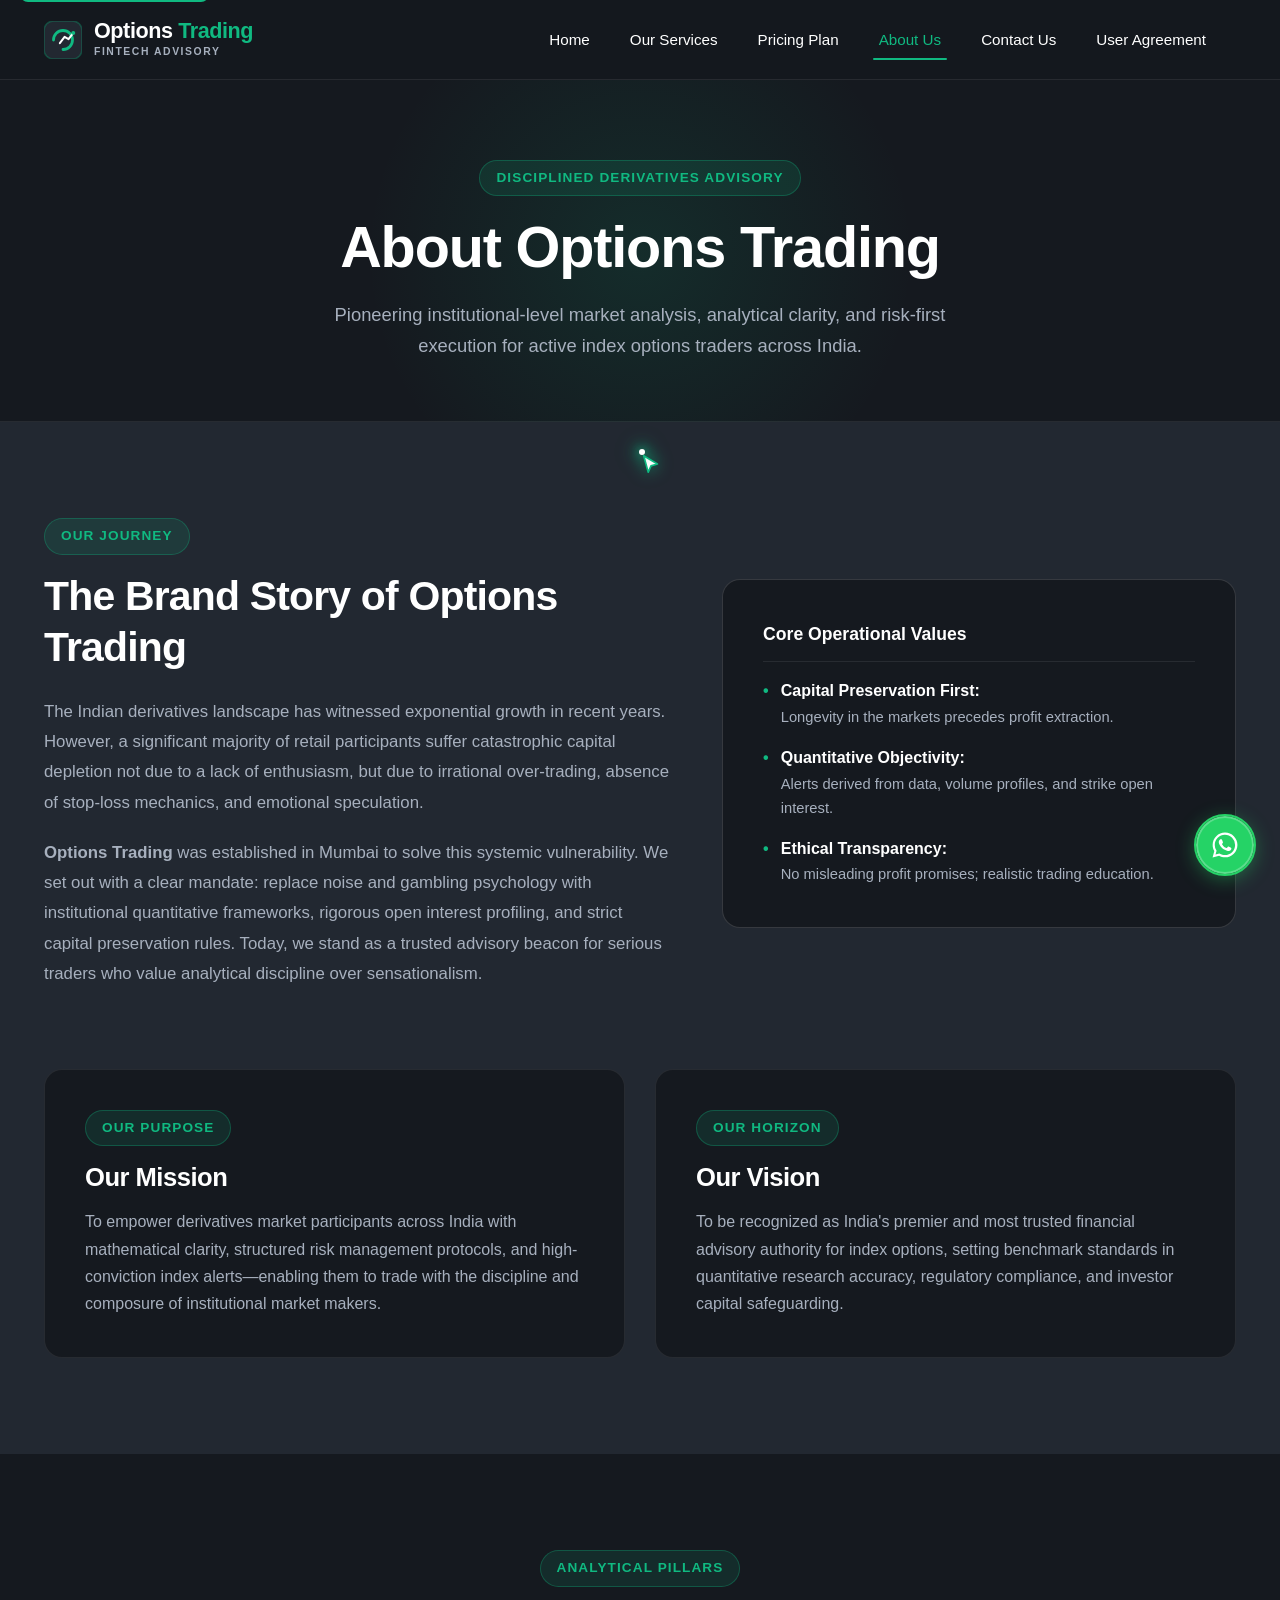
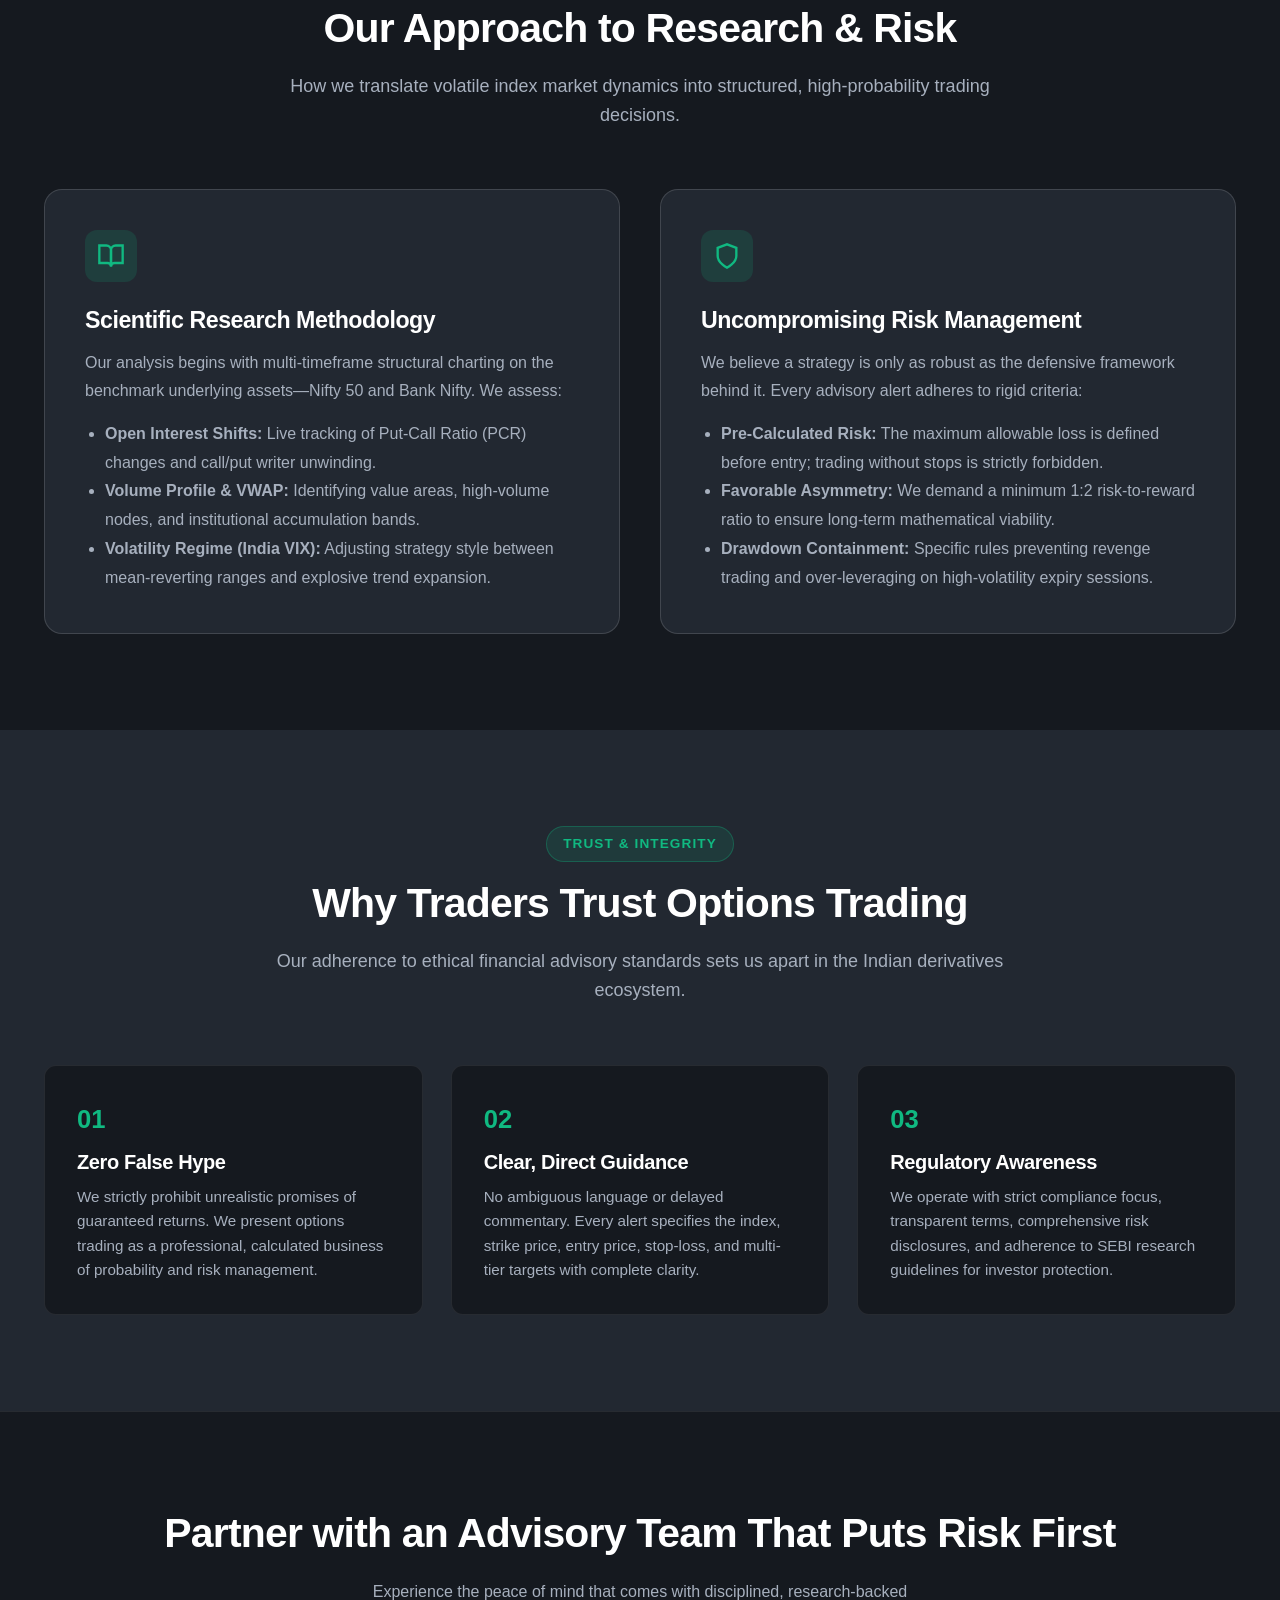
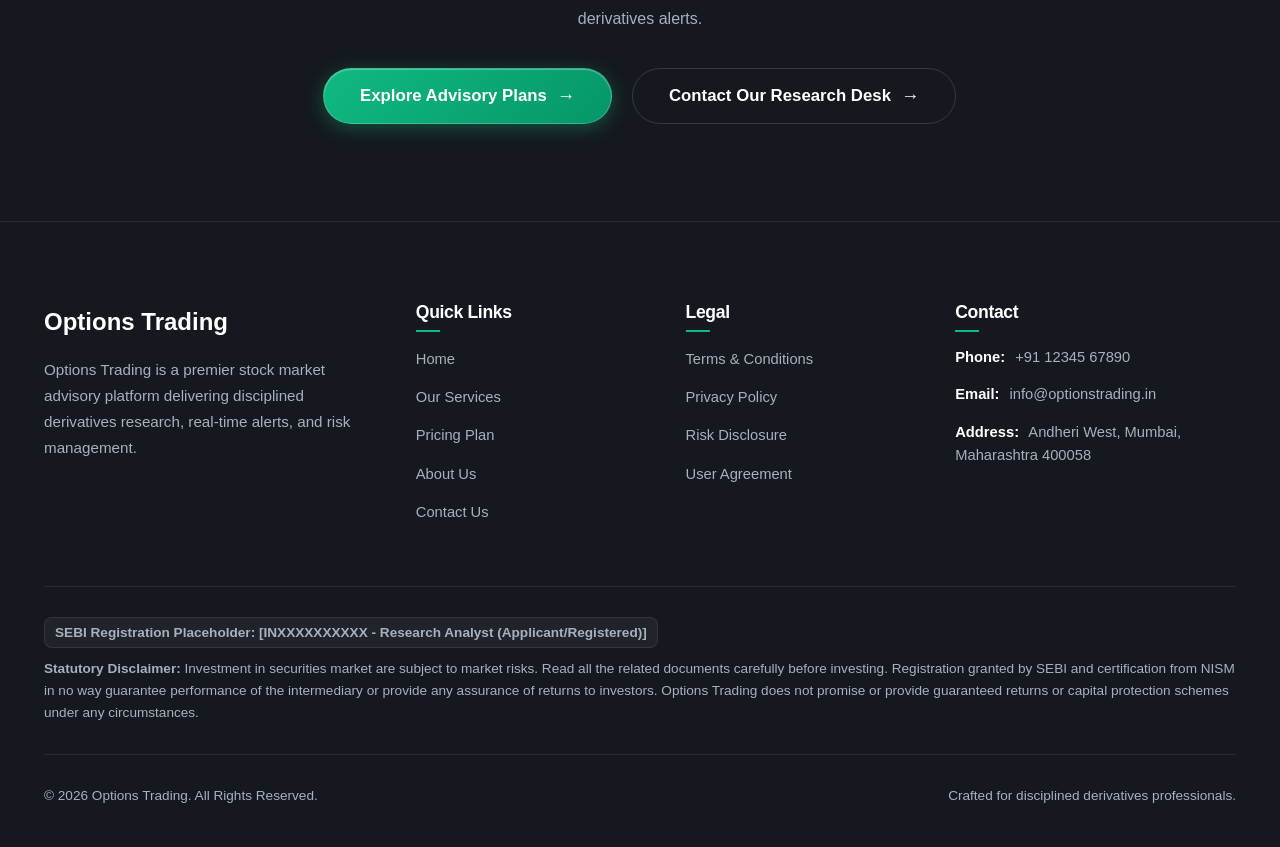
==== about.html @ 3e62b573 "Initial upload of Options Trading website" ====
<!DOCTYPE html>
<html lang="en">
<head>
  <meta charset="UTF-8">
  <meta name="viewport" content="width=device-width, initial-scale=1.0">
  <title>About Us | Options Trading - Derivatives Advisory & Research</title>
  <meta name="description" content="Discover the story, mission, vision, and disciplined research methodology behind Options Trading, India's premier stock market advisory platform.">
  <meta name="keywords" content="About Options Trading, derivatives advisory team, stock market research Mumbai, financial analysts, risk management philosophy">
  <link rel="canonical" href="https://optionstrading.in/about.html">

  <!-- Open Graph -->
  <meta property="og:type" content="website">
  <meta property="og:url" content="https://optionstrading.in/about.html">
  <meta property="og:title" content="About Us | Options Trading">
  <meta property="og:description" content="Our mission, research philosophy, and commitment to disciplined risk management in Indian derivatives.">
  <meta property="og:image" content="https://optionstrading.in/images/logo.svg">

  <!-- Twitter Card -->
  <meta name="twitter:card" content="summary_large_image">
  <meta name="twitter:url" content="https://optionstrading.in/about.html">
  <meta name="twitter:title" content="About Us | Options Trading">
  <meta name="twitter:description" content="Learn about our data-driven approach to Nifty and Bank Nifty options advisory.">
  <meta name="twitter:image" content="https://optionstrading.in/images/logo.svg">

  <!-- Favicon -->
  <link rel="icon" type="image/svg+xml" href="images/favicon.svg">

  <!-- Styles -->
  <link rel="stylesheet" href="css/style.css">

  <!-- AboutPage Schema -->
  <script type="application/ld+json">
  {
    "@context": "https://schema.org",
    "@type": "AboutPage",
    "name": "About Options Trading",
    "url": "https://optionstrading.in/about.html",
    "description": "Information about the brand story, mission, vision, research philosophy, and risk management framework of Options Trading."
  }
  </script>
</head>
<body>
  <!-- Skip Link -->
  <a href="#main-content" class="skip-link">Skip to main content</a>

  <!-- GLOBAL HEADER -->
  <header class="site-header" role="banner">
    <div class="container header-container">
      <a href="index.html" class="brand-logo magnetic-btn" aria-label="Options Trading Home">
        <svg width="38" height="38" viewBox="0 0 48 48" fill="none" xmlns="http://www.w3.org/2000/svg">
          <rect width="48" height="48" rx="12" fill="#222831" stroke="rgba(16, 185, 129, 0.3)" stroke-width="2"/>
          <path d="M12 24 C12 17.37 17.37 12 24 12 C30.63 12 36 17.37 36 24 C36 30.63 30.63 36 24 36" stroke="#10B981" stroke-width="3.5" stroke-linecap="round"/>
          <polyline points="20 28 26 20 31 23 37 15" stroke="#FFFFFF" stroke-width="2.5" stroke-linecap="round" stroke-linejoin="round"/>
          <circle cx="37" cy="15" r="2.5" fill="#10B981"/>
        </svg>
        <div class="brand-logo-text">
          <span class="brand-logo-title">Options <span>Trading</span></span>
          <span class="brand-logo-tagline">Fintech Advisory</span>
        </div>
      </a>

      <nav class="site-navigation" role="navigation" aria-label="Primary Navigation">
        <ul class="nav-menu">
          <li class="nav-item"><a href="index.html" class="nav-link">Home</a></li>
          <li class="nav-item"><a href="services.html" class="nav-link">Our Services</a></li>
          <li class="nav-item"><a href="pricing.html" class="nav-link">Pricing Plan</a></li>
          <li class="nav-item"><a href="about.html" class="nav-link active">About Us</a></li>
          <li class="nav-item"><a href="contact.html" class="nav-link">Contact Us</a></li>
          <li class="nav-item"><a href="user-agreement.html" class="nav-link">User Agreement</a></li>
        </ul>
      </nav>

      <div class="header-actions">
        <button class="hamburger-btn" aria-label="Toggle navigation menu" aria-expanded="false">
          <span class="hamburger-line"></span>
          <span class="hamburger-line"></span>
          <span class="hamburger-line"></span>
        </button>
      </div>
    </div>
  </header>

  <!-- MAIN CONTENT -->
  <main id="main-content">

    <!-- Page Header -->
    <section class="page-header-section">
      <div class="page-header-glow" aria-hidden="true"></div>
      <div class="container" style="text-align: center; position: relative; z-index: 1;">
        <div class="badge">Disciplined Derivatives Advisory</div>
        <h1 style="margin-bottom: 16px;">About Options Trading</h1>
        <p style="max-width: 680px; margin: 0 auto; font-size: 1.15rem; color: #A7B0BE;">
          Pioneering institutional-level market analysis, analytical clarity, and risk-first execution for active index options traders across India.
        </p>
      </div>
    </section>

    <!-- Brand Story & Mission/Vision -->
    <section class="section section-secondary">
      <div class="container">
        <div style="display: grid; grid-template-columns: 1.1fr 0.9fr; gap: 50px; align-items: center; margin-bottom: 80px;">
          <div>
            <div class="badge">Our Journey</div>
            <h2 style="margin-bottom: 24px;">The Brand Story of Options Trading</h2>
            <p style="color: #A7B0BE; font-size: 1.05rem; line-height: 1.8; margin-bottom: 20px;">
              The Indian derivatives landscape has witnessed exponential growth in recent years. However, a significant majority of retail participants suffer catastrophic capital depletion not due to a lack of enthusiasm, but due to irrational over-trading, absence of stop-loss mechanics, and emotional speculation.
            </p>
            <p style="color: #A7B0BE; font-size: 1.05rem; line-height: 1.8;">
              <strong>Options Trading</strong> was established in Mumbai to solve this systemic vulnerability. We set out with a clear mandate: replace noise and gambling psychology with institutional quantitative frameworks, rigorous open interest profiling, and strict capital preservation rules. Today, we stand as a trusted advisory beacon for serious traders who value analytical discipline over sensationalism.
            </p>
          </div>

          <div class="magnetic-card" style="background: var(--bg-primary); border: 1px solid var(--border-light); border-radius: var(--radius-lg); padding: 40px; position: relative;">
            <div style="font-size: 1.1rem; font-weight: 700; color: #FFFFFF; margin-bottom: 16px; border-bottom: 1px solid var(--border-subtle); padding-bottom: 12px;">
              Core Operational Values
            </div>
            <ul style="list-style: none; display: flex; flex-direction: column; gap: 16px;">
              <li style="display: flex; gap: 12px; align-items: flex-start;">
                <span style="color: var(--accent-green); font-weight: 700;">&bull;</span>
                <div>
                  <strong style="color: #FFFFFF;">Capital Preservation First:</strong>
                  <span style="color: #A7B0BE; font-size: 0.92rem; display: block;">Longevity in the markets precedes profit extraction.</span>
                </div>
              </li>
              <li style="display: flex; gap: 12px; align-items: flex-start;">
                <span style="color: var(--accent-green); font-weight: 700;">&bull;</span>
                <div>
                  <strong style="color: #FFFFFF;">Quantitative Objectivity:</strong>
                  <span style="color: #A7B0BE; font-size: 0.92rem; display: block;">Alerts derived from data, volume profiles, and strike open interest.</span>
                </div>
              </li>
              <li style="display: flex; gap: 12px; align-items: flex-start;">
                <span style="color: var(--accent-green); font-weight: 700;">&bull;</span>
                <div>
                  <strong style="color: #FFFFFF;">Ethical Transparency:</strong>
                  <span style="color: #A7B0BE; font-size: 0.92rem; display: block;">No misleading profit promises; realistic trading education.</span>
                </div>
              </li>
            </ul>
          </div>
        </div>

        <!-- Mission & Vision Cards -->
        <div style="display: grid; grid-template-columns: 1fr 1fr; gap: 30px;">
          <div class="magnetic-card" style="background: var(--bg-primary); border: 1px solid var(--border-subtle); border-radius: var(--radius-lg); padding: 40px;">
            <div class="badge">Our Purpose</div>
            <h3 style="font-size: 1.6rem; color: #FFFFFF; margin-bottom: 14px;">Our Mission</h3>
            <p style="color: #A7B0BE; font-size: 1rem; line-height: 1.7;">
              To empower derivatives market participants across India with mathematical clarity, structured risk management protocols, and high-conviction index alerts—enabling them to trade with the discipline and composure of institutional market makers.
            </p>
          </div>

          <div class="magnetic-card" style="background: var(--bg-primary); border: 1px solid var(--border-subtle); border-radius: var(--radius-lg); padding: 40px;">
            <div class="badge">Our Horizon</div>
            <h3 style="font-size: 1.6rem; color: #FFFFFF; margin-bottom: 14px;">Our Vision</h3>
            <p style="color: #A7B0BE; font-size: 1rem; line-height: 1.7;">
              To be recognized as India's premier and most trusted financial advisory authority for index options, setting benchmark standards in quantitative research accuracy, regulatory compliance, and investor capital safeguarding.
            </p>
          </div>
        </div>

      </div>
    </section>

    <!-- Approach to Research & Risk Management -->
    <section class="section section-dark">
      <div class="container">
        <div class="section-header">
          <div class="badge">Analytical Pillars</div>
          <h2 class="section-title">Our Approach to Research &amp; Risk</h2>
          <p class="section-subtitle">
            How we translate volatile index market dynamics into structured, high-probability trading decisions.
          </p>
        </div>

        <div style="display: grid; grid-template-columns: 1fr 1fr; gap: 40px;">
          <!-- Research Approach -->
          <div class="magnetic-card" style="background: var(--bg-secondary); border: 1px solid var(--border-light); border-radius: var(--radius-lg); padding: 40px;">
            <div style="width: 52px; height: 52px; border-radius: var(--radius-md); background: rgba(16, 185, 129, 0.15); display: flex; align-items: center; justify-content: center; color: var(--accent-green); margin-bottom: 24px;">
              <svg width="28" height="28" viewBox="0 0 24 24" fill="none" stroke="currentColor" stroke-width="2"><path d="M2 3h6a4 4 0 0 1 4 4v14a3 3 0 0 0-3-3H2z"/><path d="M22 3h-6a4 4 0 0 0-4 4v14a3 3 0 0 1 3-3h7z"/></svg>
            </div>
            <h3 style="font-size: 1.45rem; color: #FFFFFF; margin-bottom: 14px;">Scientific Research Methodology</h3>
            <p style="color: #A7B0BE; line-height: 1.7; margin-bottom: 16px;">
              Our analysis begins with multi-timeframe structural charting on the benchmark underlying assets—Nifty 50 and Bank Nifty. We assess:
            </p>
            <ul style="color: #A7B0BE; margin-left: 20px; line-height: 1.8;">
              <li><strong>Open Interest Shifts:</strong> Live tracking of Put-Call Ratio (PCR) changes and call/put writer unwinding.</li>
              <li><strong>Volume Profile &amp; VWAP:</strong> Identifying value areas, high-volume nodes, and institutional accumulation bands.</li>
              <li><strong>Volatility Regime (India VIX):</strong> Adjusting strategy style between mean-reverting ranges and explosive trend expansion.</li>
            </ul>
          </div>

          <!-- Risk Approach -->
          <div class="magnetic-card" style="background: var(--bg-secondary); border: 1px solid var(--border-light); border-radius: var(--radius-lg); padding: 40px;">
            <div style="width: 52px; height: 52px; border-radius: var(--radius-md); background: rgba(16, 185, 129, 0.15); display: flex; align-items: center; justify-content: center; color: var(--accent-green); margin-bottom: 24px;">
              <svg width="28" height="28" viewBox="0 0 24 24" fill="none" stroke="currentColor" stroke-width="2"><path d="M12 22s8-4 8-10V5l-8-3-8 3v7c0 6 8 10 8 10z"/></svg>
            </div>
            <h3 style="font-size: 1.45rem; color: #FFFFFF; margin-bottom: 14px;">Uncompromising Risk Management</h3>
            <p style="color: #A7B0BE; line-height: 1.7; margin-bottom: 16px;">
              We believe a strategy is only as robust as the defensive framework behind it. Every advisory alert adheres to rigid criteria:
            </p>
            <ul style="color: #A7B0BE; margin-left: 20px; line-height: 1.8;">
              <li><strong>Pre-Calculated Risk:</strong> The maximum allowable loss is defined before entry; trading without stops is strictly forbidden.</li>
              <li><strong>Favorable Asymmetry:</strong> We demand a minimum 1:2 risk-to-reward ratio to ensure long-term mathematical viability.</li>
              <li><strong>Drawdown Containment:</strong> Specific rules preventing revenge trading and over-leveraging on high-volatility expiry sessions.</li>
            </ul>
          </div>
        </div>
      </div>
    </section>

    <!-- Why Traders Trust Options Trading -->
    <section class="section section-secondary">
      <div class="container">
        <div class="section-header">
          <div class="badge">Trust &amp; Integrity</div>
          <h2 class="section-title">Why Traders Trust Options Trading</h2>
          <p class="section-subtitle">
            Our adherence to ethical financial advisory standards sets us apart in the Indian derivatives ecosystem.
          </p>
        </div>

        <div style="display: grid; grid-template-columns: repeat(3, 1fr); gap: 28px;">
          <div class="magnetic-card" style="background: var(--bg-primary); border: 1px solid var(--border-subtle); border-radius: var(--radius-md); padding: 32px;">
            <div style="color: var(--accent-green); font-size: 1.6rem; font-weight: 800; margin-bottom: 10px;">01</div>
            <h3 style="font-size: 1.25rem; color: #FFFFFF; margin-bottom: 10px;">Zero False Hype</h3>
            <p style="color: #A7B0BE; font-size: 0.95rem; line-height: 1.6;">
              We strictly prohibit unrealistic promises of guaranteed returns. We present options trading as a professional, calculated business of probability and risk management.
            </p>
          </div>

          <div class="magnetic-card" style="background: var(--bg-primary); border: 1px solid var(--border-subtle); border-radius: var(--radius-md); padding: 32px;">
            <div style="color: var(--accent-green); font-size: 1.6rem; font-weight: 800; margin-bottom: 10px;">02</div>
            <h3 style="font-size: 1.25rem; color: #FFFFFF; margin-bottom: 10px;">Clear, Direct Guidance</h3>
            <p style="color: #A7B0BE; font-size: 0.95rem; line-height: 1.6;">
              No ambiguous language or delayed commentary. Every alert specifies the index, strike price, entry price, stop-loss, and multi-tier targets with complete clarity.
            </p>
          </div>

          <div class="magnetic-card" style="background: var(--bg-primary); border: 1px solid var(--border-subtle); border-radius: var(--radius-md); padding: 32px;">
            <div style="color: var(--accent-green); font-size: 1.6rem; font-weight: 800; margin-bottom: 10px;">03</div>
            <h3 style="font-size: 1.25rem; color: #FFFFFF; margin-bottom: 10px;">Regulatory Awareness</h3>
            <p style="color: #A7B0BE; font-size: 0.95rem; line-height: 1.6;">
              We operate with strict compliance focus, transparent terms, comprehensive risk disclosures, and adherence to SEBI research guidelines for investor protection.
            </p>
          </div>
        </div>
      </div>
    </section>

    <!-- Bottom CTA Banner -->
    <section class="section section-dark" style="text-align: center; border-top: 1px solid var(--border-subtle);">
      <div class="container">
        <h2 style="margin-bottom: 20px;">Partner with an Advisory Team That Puts Risk First</h2>
        <p style="max-width: 600px; margin: 0 auto 36px auto; color: #A7B0BE;">
          Experience the peace of mind that comes with disciplined, research-backed derivatives alerts.
        </p>
        <div style="display: flex; justify-content: center; gap: 20px; flex-wrap: wrap;">
          <a href="pricing.html" class="btn btn-primary btn-lg magnetic-btn">
            Explore Advisory Plans <span class="btn-arrow" aria-hidden="true">&rarr;</span>
          </a>
          <a href="contact.html" class="btn btn-outline btn-lg magnetic-btn">
            Contact Our Research Desk <span class="btn-arrow" aria-hidden="true">&rarr;</span>
          </a>
        </div>
      </div>
    </section>

  </main>

  <!-- GLOBAL FOOTER (Identical on every page) -->
  <footer class="site-footer" role="contentinfo">
    <div class="container">
      <div class="footer-top-grid">
        <!-- Left Side: Brand & 15-20 word intro -->
        <div class="footer-brand-col">
          <div class="footer-brand-title">Options Trading</div>
          <p class="footer-brand-intro">
            Options Trading is a premier stock market advisory platform delivering disciplined derivatives research, real-time alerts, and risk management.
          </p>
        </div>

        <!-- Quick Links Column -->
        <div>
          <h4 class="footer-col-heading">Quick Links</h4>
          <ul class="footer-nav-list">
            <li><a href="index.html" class="footer-nav-link">Home</a></li>
            <li><a href="services.html" class="footer-nav-link">Our Services</a></li>
            <li><a href="pricing.html" class="footer-nav-link">Pricing Plan</a></li>
            <li><a href="about.html" class="footer-nav-link">About Us</a></li>
            <li><a href="contact.html" class="footer-nav-link">Contact Us</a></li>
          </ul>
        </div>

        <!-- Legal Column -->
        <div>
          <h4 class="footer-col-heading">Legal</h4>
          <ul class="footer-nav-list">
            <li><a href="terms-and-conditions.html" class="footer-nav-link">Terms &amp; Conditions</a></li>
            <li><a href="privacy-policy.html" class="footer-nav-link">Privacy Policy</a></li>
            <li><a href="risk-disclosure.html" class="footer-nav-link">Risk Disclosure</a></li>
            <li><a href="user-agreement.html" class="footer-nav-link">User Agreement</a></li>
          </ul>
        </div>

        <!-- Right Side: Contact Column -->
        <div>
          <h4 class="footer-col-heading">Contact</h4>
          <ul class="footer-contact-list">
            <li class="footer-contact-item">
              <strong>Phone:</strong> <a href="tel:+911234567890">+91 12345 67890</a>
            </li>
            <li class="footer-contact-item">
              <strong>Email:</strong> <a href="mailto:info@optionstrading.in">info@optionstrading.in</a>
            </li>
            <li class="footer-contact-item">
              <strong>Address:</strong> Andheri West, Mumbai, Maharashtra 400058
            </li>
          </ul>
        </div>
      </div>

      <!-- Compliance & SEBI Placeholder -->
      <div class="footer-compliance-row">
        <span class="footer-sebi-badge">SEBI Registration Placeholder: [INXXXXXXXXXX - Research Analyst (Applicant/Registered)]</span>
        <p>
          <strong>Statutory Disclaimer:</strong> Investment in securities market are subject to market risks. Read all the related documents carefully before investing. Registration granted by SEBI and certification from NISM in no way guarantee performance of the intermediary or provide any assurance of returns to investors. Options Trading does not promise or provide guaranteed returns or capital protection schemes under any circumstances.
        </p>
      </div>

      <div class="footer-bottom-bar">
        <p>&copy; <span id="currentYear">2026</span> Options Trading. All Rights Reserved.</p>
        <p>Crafted for disciplined derivatives professionals.</p>
      </div>
    </div>
  </footer>

  <!-- Floating WhatsApp Action Button (All Pages) -->
  <aside class="floating-whatsapp-wrap" aria-label="WhatsApp Support">
    <a href="https://wa.me/911234567890?text=Hello%20Options%20Trading%20Team%2C%20I%20would%20like%20to%20know%20more%20about%20your%20advisory%20services."
       target="_blank" 
       rel="noopener noreferrer" 
       class="floating-whatsapp-btn magnetic-btn" 
       aria-label="Chat with us on WhatsApp"
       title="Chat on WhatsApp (+91 12345 67890)">
      <span class="whatsapp-ping-ring" aria-hidden="true"></span>
      <svg class="whatsapp-icon-svg" viewBox="0 0 24 24" width="30" height="30" fill="#FFFFFF" xmlns="http://www.w3.org/2000/svg">
        <path d="M12.04 2c-5.46 0-9.91 4.45-9.91 9.91 0 1.75.46 3.45 1.32 4.95L2.05 22l5.25-1.38c1.45.79 3.08 1.21 4.74 1.21 5.46 0 9.91-4.45 9.91-9.91 0-2.65-1.03-5.14-2.9-7.01A9.816 9.816 0 0 0 12.04 2zm.01 18.06c-1.48 0-2.93-.4-4.2-1.15l-.3-.18-3.12.82.83-3.04-.2-.31a8.106 8.106 0 0 1-1.24-4.29c0-4.48 3.65-8.13 8.13-8.13 2.17 0 4.21.85 5.74 2.38a8.077 8.077 0 0 1 2.38 5.74c0 4.48-3.65 8.13-8.12 8.13zm4.46-6.09c-.24-.12-1.45-.71-1.67-.79-.23-.08-.39-.12-.56.12-.16.24-.64.79-.78.96-.15.16-.29.18-.54.06-.24-.12-1.03-.38-1.97-1.21-.72-.65-1.21-1.45-1.35-1.69-.15-.24-.02-.37.11-.49.11-.11.24-.29.37-.43.12-.14.16-.24.24-.41.08-.16.04-.31-.02-.43-.06-.12-.56-1.34-.76-1.84-.2-.48-.4-.42-.56-.42h-.47c-.16 0-.43.06-.66.31-.23.24-.87.85-.87 2.07s.89 2.4 1.02 2.56c.12.16 1.75 2.67 4.24 3.74.59.26 1.05.41 1.41.53.6.19 1.14.16 1.57.1.48-.07 1.45-.59 1.66-1.16.2-.57.2-1.06.14-1.16-.06-.1-.23-.16-.47-.28z"/>
      </svg>
      <span class="whatsapp-badge-label">Chat on WhatsApp</span>
    </a>
  </aside>

  <!-- Scripts -->
  <script src="js/main.js" defer></script>
  <script src="js/magnetic-cursor.js" defer></script>
</body>
</html>
---- css/style.css ----
/* ==========================================================================
   OPTIONS TRADING - OFFICIAL STYLESHEET
   Premium Dark-Fintech Advisory Platform
   Colour Palette:
   - Primary Background: #15191F (Charcoal Black)
   - Secondary Background: #222831 (Dark Charcoal)
   - Accent Green: #10B981 (Emerald Green)
   - Accent Glow: rgba(16, 185, 129, 0.4)
   - White: #FFFFFF
   - Light Grey: #E9EEF3
   - Secondary Text: #A7B0BE (Muted Grey)
   ========================================================================== */

:root {
  --bg-primary: #15191F;
  --bg-secondary: #222831;
  --bg-card: rgba(34, 40, 49, 0.85);
  --bg-card-light: #E9EEF3;
  --text-primary: #FFFFFF;
  --text-secondary: #A7B0BE;
  --text-dark: #15191F;
  --accent-green: #10B981;
  --accent-green-hover: #059669;
  --accent-green-light: #34D399;
  --accent-green-glow: rgba(16, 185, 129, 0.35);
  --accent-glow-strong: rgba(16, 185, 129, 0.65);
  --border-subtle: rgba(255, 255, 255, 0.08);
  --border-light: rgba(255, 255, 255, 0.14);
  --border-emerald: rgba(16, 185, 129, 0.4);
  --border-emerald-active: #10B981;
  
  --font-sans: 'Inter', -apple-system, BlinkMacSystemFont, 'Segoe UI', Roboto, Helvetica, Arial, sans-serif;
  --header-height: 80px;
  --radius-pill: 9999px;
  --radius-lg: 18px;
  --radius-md: 12px;
  --radius-sm: 8px;
  --transition-fast: 0.2s cubic-bezier(0.16, 1, 0.3, 1);
  --transition-smooth: 0.35s cubic-bezier(0.16, 1, 0.3, 1);
  --container-max: 1240px;
}

/* Reset & Base */
*, *::before, *::after {
  box-sizing: border-box;
  margin: 0;
  padding: 0;
}

html {
  font-family: var(--font-sans);
  background-color: var(--bg-primary);
  color: var(--text-primary);
  scroll-behavior: smooth;
  -webkit-font-smoothing: antialiased;
  -moz-osx-font-smoothing: grayscale;
}

body {
  background-color: var(--bg-primary);
  color: var(--text-primary);
  line-height: 1.65;
  font-size: 16px;
  overflow-x: hidden;
  position: relative;
  min-height: 100vh;
  display: flex;
  flex-direction: column;
}

/* Custom Cursor Rules */
html.has-custom-cursor,
html.has-custom-cursor body,
html.has-custom-cursor a,
html.has-custom-cursor button,
html.has-custom-cursor input,
html.has-custom-cursor select,
html.has-custom-cursor textarea {
  cursor: none !important;
}

.custom-cursor-wrap {
  position: fixed;
  top: 0;
  left: 0;
  pointer-events: none;
  z-index: 99999;
  transform: translate3d(-100px, -100px, 0);
  transition: opacity 0.25s ease;
  will-change: transform;
}

.custom-cursor-arrow {
  position: relative;
  width: 24px;
  height: 24px;
  filter: drop-shadow(0 0 8px rgba(16, 185, 129, 0.8));
}

.cursor-ripple {
  position: absolute;
  top: 1px;
  left: 1px;
  width: 14px;
  height: 14px;
  border-radius: 50%;
  border: 1.5px solid #10B981;
  background: rgba(16, 185, 129, 0.15);
  opacity: 0;
  pointer-events: none;
  transform: translate(-50%, -50%) scale(0.6);
}

.cursor-ripple.animate-ripple {
  animation: ripplePulse 0.6s cubic-bezier(0.16, 1, 0.3, 1) forwards;
}

@keyframes ripplePulse {
  0% {
    opacity: 0.9;
    transform: translate(-50%, -50%) scale(0.6);
  }
  100% {
    opacity: 0;
    transform: translate(-50%, -50%) scale(2.6);
  }
}

.cursor-tip-glow {
  position: absolute;
  top: 2px;
  left: 2px;
  width: 6px;
  height: 6px;
  background: #FFFFFF;
  border-radius: 50%;
  box-shadow: 0 0 10px #10B981, 0 0 18px #10B981;
  transform: translate(-50%, -50%);
}

.custom-cursor-wrap.is-attracted .cursor-tip-glow {
  transform: translate(-50%, -50%) scale(1.4);
  box-shadow: 0 0 14px #10B981, 0 0 24px #34D399;
}

.cursor-trail-canvas {
  position: fixed;
  top: 0;
  left: 0;
  width: 100vw;
  height: 100vh;
  pointer-events: none;
  z-index: 99998;
}

/* Accessibility Skip Link */
.skip-link {
  position: absolute;
  top: -40px;
  left: 20px;
  background: var(--accent-green);
  color: #FFFFFF;
  padding: 8px 16px;
  border-radius: var(--radius-sm);
  z-index: 100000;
  font-weight: 600;
  text-decoration: none;
  transition: top 0.2s ease;
}
.skip-link:focus {
  top: 15px;
}

/* Typography */
h1, h2, h3, h4, h5, h6 {
  color: var(--text-primary);
  font-weight: 700;
  line-height: 1.25;
  letter-spacing: -0.02em;
}

h1 {
  font-size: clamp(2.3rem, 4.5vw, 3.8rem);
  font-weight: 800;
}

h2 {
  font-size: clamp(1.85rem, 3.2vw, 2.6rem);
}

h3 {
  font-size: clamp(1.25rem, 2vw, 1.55rem);
}

p {
  color: var(--text-secondary);
}

a {
  color: inherit;
  text-decoration: none;
  transition: color var(--transition-fast);
}

img, svg {
  vertical-align: middle;
  max-width: 100%;
}

/* Layout Container */
.container {
  width: 100%;
  max-width: var(--container-max);
  margin-left: auto;
  margin-right: auto;
  padding-left: 24px;
  padding-right: 24px;
}

/* Section Wrapper */
.section {
  padding-top: 96px;
  padding-bottom: 96px;
  position: relative;
}

.section-dark {
  background-color: var(--bg-primary);
}

.section-secondary {
  background-color: var(--bg-secondary);
}

.section-light-grey {
  background-color: #E9EEF3;
  color: #15191F;
}

.section-light-grey h2, 
.section-light-grey h3, 
.section-light-grey h4 {
  color: #15191F;
}

.section-light-grey p {
  color: #4A5568;
}

.section-header {
  text-align: center;
  max-width: 760px;
  margin: 0 auto 60px auto;
}

.badge {
  display: inline-flex;
  align-items: center;
  gap: 8px;
  padding: 6px 16px;
  background: rgba(16, 185, 129, 0.12);
  border: 1px solid rgba(16, 185, 129, 0.3);
  color: var(--accent-green);
  border-radius: var(--radius-pill);
  font-size: 0.85rem;
  font-weight: 600;
  text-transform: uppercase;
  letter-spacing: 0.08em;
  margin-bottom: 16px;
}

.badge-pulse-dot {
  width: 8px;
  height: 8px;
  background-color: var(--accent-green);
  border-radius: 50%;
  box-shadow: 0 0 8px var(--accent-green);
  animation: pulseDot 2s infinite ease-in-out;
}

@keyframes pulseDot {
  0%, 100% { opacity: 1; transform: scale(1); }
  50% { opacity: 0.4; transform: scale(0.85); }
}

.section-title {
  margin-bottom: 18px;
}

.section-subtitle {
  font-size: 1.125rem;
  color: var(--text-secondary);
  line-height: 1.6;
}

/* Header & Navigation */
.site-header {
  position: sticky;
  top: 0;
  left: 0;
  width: 100%;
  height: var(--header-height);
  background-color: rgba(21, 25, 31, 0.94);
  backdrop-filter: blur(14px);
  -webkit-backdrop-filter: blur(14px);
  border-bottom: 1px solid var(--border-subtle);
  z-index: 10000;
  transition: background-color var(--transition-fast), border-color var(--transition-fast);
}

.site-header.scrolled {
  background-color: rgba(21, 25, 31, 0.98);
  border-bottom-color: rgba(16, 185, 129, 0.2);
  box-shadow: 0 10px 30px rgba(0, 0, 0, 0.35);
}

.header-container {
  display: flex;
  align-items: center;
  justify-content: space-between;
  height: 100%;
  gap: 24px;
}

.brand-logo {
  display: flex;
  align-items: center;
  gap: 12px;
  font-size: 1.35rem;
  font-weight: 800;
  letter-spacing: -0.02em;
  color: #FFFFFF;
  text-decoration: none;
  flex-shrink: 0;
}

.brand-logo-text {
  display: flex;
  flex-direction: column;
}

.brand-logo-title {
  font-size: 1.35rem;
  font-weight: 800;
  line-height: 1.1;
  color: #FFFFFF;
}

.brand-logo-title span {
  color: var(--accent-green);
}

.brand-logo-tagline {
  font-size: 0.65rem;
  text-transform: uppercase;
  letter-spacing: 0.15em;
  color: var(--text-secondary);
  font-weight: 600;
}

/* Nav Menu - Right-aligned & clean */
.site-navigation {
  margin-left: auto;
}

.nav-menu {
  display: flex;
  align-items: center;
  gap: 28px;
  list-style: none;
}

.nav-item {
  position: relative;
}

.nav-link {
  font-size: 0.95rem;
  font-weight: 500;
  color: #FFFFFF;
  padding: 8px 6px;
  display: inline-block;
  position: relative;
  transition: color var(--transition-fast);
}

.nav-link::after {
  content: '';
  position: absolute;
  bottom: 0;
  left: 0;
  width: 0;
  height: 2px;
  background-color: var(--accent-green);
  transition: width var(--transition-smooth);
  border-radius: var(--radius-pill);
}

.nav-link:hover,
.nav-link.active {
  color: var(--accent-green);
}

.nav-link:hover::after,
.nav-link.active::after {
  width: 100%;
}

.header-actions {
  display: flex;
  align-items: center;
}

/* Hamburger Toggle */
.hamburger-btn {
  display: none;
  background: none;
  border: none;
  width: 44px;
  height: 44px;
  cursor: pointer;
  position: relative;
  z-index: 10005;
  align-items: center;
  justify-content: center;
  flex-direction: column;
  gap: 6px;
  padding: 8px;
  border-radius: var(--radius-sm);
  transition: background-color var(--transition-fast);
}

.hamburger-btn:hover {
  background-color: rgba(255, 255, 255, 0.06);
}

.hamburger-line {
  width: 24px;
  height: 2.5px;
  background-color: #FFFFFF;
  border-radius: 2px;
  transition: transform var(--transition-fast), opacity var(--transition-fast), background-color var(--transition-fast);
}

.hamburger-btn.is-active .hamburger-line:nth-child(1) {
  transform: translateY(8.5px) rotate(45deg);
  background-color: var(--accent-green);
}

.hamburger-btn.is-active .hamburger-line:nth-child(2) {
  opacity: 0;
}

.hamburger-btn.is-active .hamburger-line:nth-child(3) {
  transform: translateY(-8.5px) rotate(-45deg);
  background-color: var(--accent-green);
}

/* Backdrop for Mobile Drawer */
.menu-backdrop {
  position: fixed;
  inset: 0;
  background: rgba(0, 0, 0, 0.7);
  backdrop-filter: blur(4px);
  -webkit-backdrop-filter: blur(4px);
  z-index: 9995;
  opacity: 0;
  pointer-events: none;
  transition: opacity 0.3s ease;
}

.menu-backdrop.is-active {
  opacity: 1;
  pointer-events: auto;
}

/* Body lock when mobile menu is open */
body.menu-open {
  overflow: hidden;
}

/* Hide floating WhatsApp button when mobile drawer is open so it does not interfere or overlap */
body.menu-open .floating-whatsapp-wrap {
  opacity: 0 !important;
  pointer-events: none !important;
  visibility: hidden !important;
  transition: opacity 0.2s ease, visibility 0.2s ease;
}

/* Buttons & CTA (Reference Magnetic Style) */
.btn {
  display: inline-flex;
  align-items: center;
  justify-content: center;
  gap: 10px;
  font-family: var(--font-sans);
  font-size: 0.95rem;
  font-weight: 600;
  line-height: 1;
  padding: 14px 28px;
  border-radius: var(--radius-pill);
  cursor: pointer;
  transition: all var(--transition-fast);
  text-decoration: none;
  border: 1px solid transparent;
  position: relative;
  user-select: none;
  will-change: transform;
}

.btn-arrow {
  display: inline-block;
  transition: transform var(--transition-fast);
  font-size: 1.15rem;
}

.btn:hover .btn-arrow {
  transform: translateX(4px);
}

/* Primary Pill Button (Reference: Active State with bright gradient & glowing neon outline) */
.btn-primary {
  background: linear-gradient(135deg, #10B981 0%, #059669 100%);
  color: #FFFFFF;
  border: 1px solid rgba(255, 255, 255, 0.2);
  box-shadow: 0 4px 18px rgba(16, 185, 129, 0.35), inset 0 1px 1px rgba(255, 255, 255, 0.3);
}

.btn-primary:hover,
.btn-primary.is-magnetic-active {
  background: linear-gradient(135deg, #34D399 0%, #10B981 100%);
  border-color: #FFFFFF;
  box-shadow: 0 0 25px rgba(16, 185, 129, 0.75), 0 0 5px #10B981, inset 0 1px 2px rgba(255, 255, 255, 0.5);
  color: #FFFFFF;
}

/* Inactive / Dark Glass Button (Reference: "Learn More", "View Plans") */
.btn-glass {
  background: rgba(34, 40, 49, 0.8);
  color: #FFFFFF;
  border: 1px solid var(--border-light);
  backdrop-filter: blur(8px);
}

.btn-glass:hover,
.btn-glass.is-magnetic-active {
  background: rgba(34, 40, 49, 1);
  border-color: var(--accent-green);
  box-shadow: 0 0 16px rgba(16, 185, 129, 0.3);
  color: var(--accent-green);
}

.btn-outline {
  background: transparent;
  color: #FFFFFF;
  border: 1px solid var(--border-light);
}

.btn-outline:hover,
.btn-outline.is-magnetic-active {
  border-color: var(--accent-green);
  color: var(--accent-green);
  box-shadow: 0 0 15px rgba(16, 185, 129, 0.25);
}

.btn-sm {
  padding: 10px 20px;
  font-size: 0.875rem;
}

.btn-lg {
  padding: 18px 36px;
  font-size: 1.05rem;
}

/* Hero Section */
.hero-section {
  position: relative;
  padding-top: 80px;
  padding-bottom: 100px;
  background-color: var(--bg-primary);
  overflow: hidden;
}

.hero-glow-bg {
  position: absolute;
  top: -120px;
  left: 50%;
  transform: translateX(-50%);
  width: 900px;
  height: 600px;
  background: radial-gradient(circle, rgba(16, 185, 129, 0.15) 0%, rgba(21, 25, 31, 0) 70%);
  pointer-events: none;
  z-index: 0;
}

.hero-grid {
  display: grid;
  grid-template-columns: 1.15fr 0.85fr;
  align-items: center;
  gap: 50px;
  position: relative;
  z-index: 1;
}

.hero-content {
  max-width: 660px;
}

.hero-headline {
  font-size: clamp(2.4rem, 4.4vw, 3.8rem);
  font-weight: 800;
  line-height: 1.15;
  margin-bottom: 24px;
}

.hero-headline span.gradient-text {
  background: linear-gradient(135deg, #FFFFFF 20%, #10B981 100%);
  -webkit-background-clip: text;
  -webkit-text-fill-color: transparent;
}

.hero-description {
  font-size: 1.2rem;
  color: var(--text-secondary);
  line-height: 1.7;
  margin-bottom: 36px;
}

.hero-cta-group {
  display: flex;
  flex-wrap: wrap;
  align-items: center;
  gap: 20px;
  margin-bottom: 48px;
}

.hero-trust-row {
  display: flex;
  align-items: center;
  gap: 30px;
  padding-top: 24px;
  border-top: 1px solid var(--border-subtle);
}

.trust-item {
  display: flex;
  align-items: center;
  gap: 10px;
}

.trust-icon {
  width: 20px;
  height: 20px;
  color: var(--accent-green);
}

.trust-text {
  font-size: 0.85rem;
  color: var(--text-secondary);
}

.trust-text strong {
  color: #FFFFFF;
  display: block;
}

/* Hero Visual / Live Ticker & Real-Time Chart Terminal */
.hero-visual {
  position: relative;
  width: 100%;
}

.hero-dashboard-card {
  background: rgba(34, 40, 49, 0.92);
  border: 1px solid rgba(16, 185, 129, 0.28);
  border-radius: var(--radius-lg);
  padding: 24px;
  box-shadow: 0 24px 60px rgba(0, 0, 0, 0.5), 0 0 45px rgba(16, 185, 129, 0.1);
  position: relative;
  backdrop-filter: blur(14px);
  -webkit-backdrop-filter: blur(14px);
  overflow: hidden;
}

.hero-dashboard-card::before {
  content: '';
  position: absolute;
  top: 0;
  left: 0;
  right: 0;
  height: 2px;
  background: linear-gradient(90deg, transparent, #10B981 50%, transparent);
}

.dashboard-header {
  display: flex;
  justify-content: space-between;
  align-items: center;
  margin-bottom: 18px;
  padding-bottom: 14px;
  border-bottom: 1px solid var(--border-subtle);
  flex-wrap: wrap;
  gap: 10px;
}

.live-indicator {
  display: flex;
  align-items: center;
  gap: 8px;
  font-size: 0.8rem;
  font-weight: 700;
  letter-spacing: 0.08em;
  color: var(--accent-green);
  text-transform: uppercase;
}

.live-radar-dot {
  position: relative;
  width: 8px;
  height: 8px;
  background-color: #10B981;
  border-radius: 50%;
  display: inline-block;
}

.live-radar-dot::after {
  content: '';
  position: absolute;
  top: -3px;
  left: -3px;
  right: -3px;
  bottom: -3px;
  border-radius: 50%;
  border: 1.5px solid #10B981;
  animation: radarPing 1.8s cubic-bezier(0, 0, 0.2, 1) infinite;
}

@keyframes radarPing {
  0% { transform: scale(0.9); opacity: 1; }
  75%, 100% { transform: scale(2.2); opacity: 0; }
}

.market-status-tag {
  font-size: 0.75rem;
  color: #A7B0BE;
  font-weight: 600;
  background: rgba(255, 255, 255, 0.06);
  padding: 4px 10px;
  border-radius: var(--radius-pill);
  border: 1px solid var(--border-subtle);
}

/* Market Indices Ticker Grid */
.market-indices-grid {
  display: grid;
  grid-template-columns: 1fr 1fr;
  gap: 14px;
  margin-bottom: 16px;
}

.index-box {
  background: rgba(21, 25, 31, 0.85);
  border: 1px solid var(--border-subtle);
  border-radius: var(--radius-md);
  padding: 14px 16px;
  transition: border-color var(--transition-fast), background-color 0.3s ease;
  position: relative;
  cursor: pointer;
}

.index-box.is-active,
.index-box:hover {
  border-color: rgba(16, 185, 129, 0.45);
  background: rgba(21, 25, 31, 0.98);
}

.index-name {
  font-size: 0.75rem;
  font-weight: 700;
  color: var(--text-secondary);
  text-transform: uppercase;
  letter-spacing: 0.04em;
  margin-bottom: 4px;
  display: flex;
  align-items: center;
  justify-content: space-between;
}

.index-price {
  font-size: 1.35rem;
  font-weight: 800;
  color: #FFFFFF;
  font-variant-numeric: tabular-nums;
  letter-spacing: -0.01em;
  transition: color 0.25s ease;
}

.index-change {
  font-size: 0.8rem;
  font-weight: 600;
  color: var(--accent-green);
  display: flex;
  align-items: center;
  gap: 4px;
  margin-top: 3px;
  font-variant-numeric: tabular-nums;
}

.index-change.change-negative {
  color: #EF4444;
}

/* Flashing price micro-animation */
.price-flash-up {
  animation: flashUp 0.6s ease;
}

.price-flash-down {
  animation: flashDown 0.6s ease;
}

@keyframes flashUp {
  0% { color: #34D399; text-shadow: 0 0 12px rgba(52, 211, 153, 0.8); }
  100% { color: #FFFFFF; text-shadow: none; }
}

@keyframes flashDown {
  0% { color: #F87171; text-shadow: 0 0 12px rgba(248, 113, 113, 0.8); }
  100% { color: #FFFFFF; text-shadow: none; }
}

/* Live Interactive Canvas Chart Container */
.live-chart-container {
  background: rgba(21, 25, 31, 0.7);
  border: 1px solid var(--border-subtle);
  border-radius: var(--radius-md);
  padding: 14px 16px 10px 16px;
  margin-bottom: 16px;
  position: relative;
}

.chart-meta-bar {
  display: flex;
  justify-content: space-between;
  align-items: center;
  margin-bottom: 10px;
  font-size: 0.75rem;
  color: var(--text-secondary);
}

.chart-symbol-badge {
  font-weight: 700;
  color: #FFFFFF;
  display: flex;
  align-items: center;
  gap: 6px;
}

.chart-timeframes {
  display: flex;
  align-items: center;
  gap: 4px;
}

.tf-btn {
  background: transparent;
  border: 1px solid transparent;
  color: #A7B0BE;
  font-size: 0.72rem;
  font-weight: 600;
  padding: 2px 7px;
  border-radius: 4px;
  cursor: pointer;
  transition: all var(--transition-fast);
}

.tf-btn:hover {
  color: #FFFFFF;
  background: rgba(255, 255, 255, 0.05);
}

.tf-btn.active {
  color: #FFFFFF;
  background: rgba(16, 185, 129, 0.2);
  border-color: rgba(16, 185, 129, 0.4);
}

.live-chart-canvas-wrap {
  width: 100%;
  height: 155px;
  position: relative;
  overflow: hidden;
}

#liveMarketChart {
  width: 100%;
  height: 100%;
  display: block;
}

/* Alert Preview Box */
.alert-preview-box {
  background: rgba(16, 185, 129, 0.07);
  border: 1px solid rgba(16, 185, 129, 0.3);
  border-radius: var(--radius-md);
  padding: 14px 16px;
}

.alert-preview-header {
  display: flex;
  justify-content: space-between;
  align-items: center;
  font-size: 0.78rem;
  font-weight: 700;
  color: var(--accent-green);
  margin-bottom: 8px;
}

.alert-preview-title {
  font-size: 0.98rem;
  font-weight: 700;
  color: #FFFFFF;
  margin-bottom: 6px;
  display: flex;
  justify-content: space-between;
  align-items: center;
  flex-wrap: wrap;
  gap: 8px;
}

.alert-ltp-val {
  color: #34D399;
  font-variant-numeric: tabular-nums;
  font-size: 1rem;
}

.alert-preview-details {
  display: flex;
  justify-content: space-between;
  font-size: 0.8rem;
  color: var(--text-secondary);
  flex-wrap: wrap;
  gap: 6px;
}

/* Service Cards Section (2 rows of 3 = 6 cards) */
.services-grid-2x3 {
  display: grid;
  grid-template-columns: repeat(3, 1fr);
  gap: 28px;
}

.service-card {
  background-color: var(--bg-secondary);
  border: 1px solid var(--border-subtle);
  border-radius: var(--radius-lg);
  padding: 36px 30px;
  position: relative;
  display: flex;
  flex-direction: column;
  transition: transform var(--transition-fast), border-color var(--transition-fast), box-shadow var(--transition-fast);
  will-change: transform;
}

.service-card:hover,
.service-card.is-magnetic-active {
  border-color: rgba(255, 255, 255, 0.25);
  box-shadow: 0 14px 38px rgba(0, 0, 0, 0.45);
  transform: translateY(-4px);
}

.service-card-num {
  position: absolute;
  top: 24px;
  right: 28px;
  font-size: 1.5rem;
  font-weight: 800;
  color: rgba(255, 255, 255, 0.12);
}

/* Colorful Service Icon Variants */
.service-icon-wrap {
  width: 60px;
  height: 60px;
  border-radius: 14px;
  display: flex;
  align-items: center;
  justify-content: center;
  margin-bottom: 24px;
  color: #FFFFFF;
  transition: transform var(--transition-fast), box-shadow var(--transition-fast);
  position: relative;
  flex-shrink: 0;
}

.service-card:hover .service-icon-wrap {
  transform: scale(1.08) rotate(2deg);
}

/* 01: Cyan / Electric Blue */
.service-icon-wrap.icon-cyan {
  background: linear-gradient(135deg, #06B6D4 0%, #2563EB 100%);
  box-shadow: 0 8px 24px rgba(6, 182, 212, 0.35);
  border: 1px solid rgba(255, 255, 255, 0.2);
}

/* 02: Emerald / Neon Green */
.service-icon-wrap.icon-emerald {
  background: linear-gradient(135deg, #10B981 0%, #059669 100%);
  box-shadow: 0 8px 24px rgba(16, 185, 129, 0.38);
  border: 1px solid rgba(255, 255, 255, 0.2);
}

/* 03: Purple / Violet Indigo */
.service-icon-wrap.icon-purple {
  background: linear-gradient(135deg, #8B5CF6 0%, #4F46E5 100%);
  box-shadow: 0 8px 24px rgba(139, 92, 246, 0.35);
  border: 1px solid rgba(255, 255, 255, 0.2);
}

/* 04: Amber / Fiery Orange */
.service-icon-wrap.icon-amber {
  background: linear-gradient(135deg, #F59E0B 0%, #DC2626 100%);
  box-shadow: 0 8px 24px rgba(245, 158, 11, 0.35);
  border: 1px solid rgba(255, 255, 255, 0.2);
}

/* 05: Pink / Rose Magenta */
.service-icon-wrap.icon-rose {
  background: linear-gradient(135deg, #EC4899 0%, #E11D48 100%);
  box-shadow: 0 8px 24px rgba(236, 72, 153, 0.35);
  border: 1px solid rgba(255, 255, 255, 0.2);
}

/* 06: Teal / Emerald Aqua */
.service-icon-wrap.icon-teal {
  background: linear-gradient(135deg, #14B8A6 0%, #0D9488 100%);
  box-shadow: 0 8px 24px rgba(20, 184, 166, 0.35);
  border: 1px solid rgba(255, 255, 255, 0.2);
}

.service-card-title {
  font-size: 1.4rem;
  font-weight: 700;
  margin-bottom: 8px;
  color: #FFFFFF;
}

.service-card-subtitle {
  font-size: 0.88rem;
  font-weight: 600;
  color: var(--accent-green);
  text-transform: uppercase;
  letter-spacing: 0.05em;
  margin-bottom: 14px;
}

.service-card-summary {
  font-size: 0.98rem;
  color: var(--text-secondary);
  line-height: 1.6;
  margin-bottom: 24px;
  flex-grow: 1;
}

.service-card-link {
  display: inline-flex;
  align-items: center;
  gap: 8px;
  font-size: 0.9rem;
  font-weight: 600;
  color: #FFFFFF;
  margin-top: auto;
  transition: color var(--transition-fast);
}

.service-card-link span {
  color: var(--accent-green);
  transition: transform var(--transition-fast);
}

.service-card:hover .service-card-link {
  color: var(--accent-green);
}

.service-card:hover .service-card-link span {
  transform: translateX(4px);
}

/* Why Choose Us Section */
.why-choose-grid {
  display: grid;
  grid-template-columns: 1fr 1fr;
  gap: 48px;
  align-items: center;
}

.why-choose-list {
  display: flex;
  flex-direction: column;
  gap: 24px;
}

.why-feature-item {
  display: flex;
  align-items: flex-start;
  gap: 20px;
  padding: 20px;
  background: var(--bg-secondary);
  border: 1px solid var(--border-subtle);
  border-radius: var(--radius-md);
  transition: border-color var(--transition-fast), transform var(--transition-fast);
}

.why-feature-item:hover {
  border-color: var(--border-emerald);
  transform: translateX(6px);
}

.why-feature-icon {
  width: 44px;
  height: 44px;
  border-radius: var(--radius-sm);
  background: rgba(16, 185, 129, 0.12);
  color: var(--accent-green);
  display: flex;
  align-items: center;
  justify-content: center;
  flex-shrink: 0;
}

.why-feature-title {
  font-size: 1.15rem;
  font-weight: 700;
  color: #FFFFFF;
  margin-bottom: 6px;
}

.why-feature-desc {
  font-size: 0.92rem;
  color: var(--text-secondary);
}

.why-metrics-card {
  background: var(--bg-secondary);
  border: 1px solid var(--border-light);
  border-radius: var(--radius-lg);
  padding: 40px;
  display: grid;
  grid-template-columns: 1fr 1fr;
  gap: 30px;
  position: relative;
}

.why-metrics-card::before {
  content: '';
  position: absolute;
  top: 0;
  left: 0;
  right: 0;
  height: 4px;
  background: linear-gradient(90deg, #10B981, transparent);
  border-top-left-radius: var(--radius-lg);
  border-top-right-radius: var(--radius-lg);
}

.metric-stat-box {
  text-align: left;
}

.metric-number {
  font-size: 2.8rem;
  font-weight: 800;
  color: var(--accent-green);
  line-height: 1.1;
  margin-bottom: 6px;
}

.metric-label {
  font-size: 0.9rem;
  font-weight: 600;
  color: #FFFFFF;
  margin-bottom: 4px;
}

.metric-sub {
  font-size: 0.8rem;
  color: var(--text-secondary);
}

/* Testimonials Carousel Section */
.testimonials-slider-container {
  position: relative;
  max-width: 980px;
  margin: 0 auto;
}

.testimonials-track-wrap {
  overflow: hidden;
  border-radius: var(--radius-lg);
  position: relative;
}

.testimonials-track {
  display: flex;
  transition: transform 0.5s cubic-bezier(0.16, 1, 0.3, 1);
  width: 100%;
}

.testimonial-slide {
  min-width: 100%;
  box-sizing: border-box;
  padding: 10px;
}

.testimonial-card {
  background: var(--bg-secondary);
  border: 1px solid var(--border-light);
  border-radius: var(--radius-lg);
  padding: 44px;
  position: relative;
  box-shadow: 0 15px 35px rgba(0, 0, 0, 0.3);
}

.testimonial-quote-icon {
  position: absolute;
  top: 36px;
  right: 44px;
  font-size: 4rem;
  color: rgba(16, 185, 129, 0.15);
  font-family: serif;
  line-height: 1;
}

.testimonial-stars {
  display: flex;
  gap: 6px;
  color: #10B981;
  margin-bottom: 20px;
}

.testimonial-text {
  font-size: 1.15rem;
  color: #FFFFFF;
  line-height: 1.7;
  margin-bottom: 28px;
  font-style: italic;
}

.testimonial-author-wrap {
  display: flex;
  align-items: center;
  gap: 16px;
}

.author-avatar {
  width: 52px;
  height: 52px;
  border-radius: 50%;
  background: rgba(16, 185, 129, 0.2);
  border: 2px solid var(--accent-green);
  display: flex;
  align-items: center;
  justify-content: center;
  font-weight: 700;
  color: var(--accent-green);
}

.author-name {
  font-size: 1.05rem;
  font-weight: 700;
  color: #FFFFFF;
}

.author-meta {
  font-size: 0.85rem;
  color: var(--text-secondary);
}

.testimonials-controls {
  display: flex;
  align-items: center;
  justify-content: center;
  gap: 20px;
  margin-top: 36px;
}

.slider-btn {
  width: 48px;
  height: 48px;
  border-radius: 50%;
  background: var(--bg-secondary);
  border: 1px solid var(--border-light);
  color: #FFFFFF;
  display: flex;
  align-items: center;
  justify-content: center;
  cursor: pointer;
  transition: all var(--transition-fast);
}

.slider-btn:hover {
  background: var(--accent-green);
  border-color: var(--accent-green);
  color: #FFFFFF;
  box-shadow: 0 0 15px rgba(16, 185, 129, 0.4);
}

.slider-dots {
  display: flex;
  gap: 8px;
}

.slider-dot {
  width: 10px;
  height: 10px;
  border-radius: 50%;
  background: rgba(255, 255, 255, 0.2);
  border: none;
  cursor: pointer;
  transition: all var(--transition-fast);
}

.slider-dot.active {
  width: 28px;
  border-radius: var(--radius-pill);
  background: var(--accent-green);
  box-shadow: 0 0 10px var(--accent-green);
}

/* FAQ Accordion Section */
.faq-accordion-wrap {
  max-width: 860px;
  margin: 0 auto;
  display: flex;
  flex-direction: column;
  gap: 16px;
}

.faq-item {
  background-color: var(--bg-secondary);
  border: 1px solid var(--border-subtle);
  border-radius: var(--radius-md);
  overflow: hidden;
  transition: border-color var(--transition-fast);
}

.faq-item.is-open {
  border-color: var(--border-emerald);
}

.faq-header {
  width: 100%;
  text-align: left;
  background: none;
  border: none;
  padding: 24px 28px;
  display: flex;
  justify-content: space-between;
  align-items: center;
  gap: 16px;
  cursor: pointer;
  color: #FFFFFF;
  font-size: 1.1rem;
  font-weight: 600;
  transition: color var(--transition-fast);
}

.faq-header:hover {
  color: var(--accent-green);
}

.faq-toggle-icon {
  width: 28px;
  height: 28px;
  border-radius: 50%;
  background: rgba(255, 255, 255, 0.05);
  display: flex;
  align-items: center;
  justify-content: center;
  color: var(--accent-green);
  flex-shrink: 0;
  transition: transform var(--transition-fast), background-color var(--transition-fast);
}

.faq-item.is-open .faq-toggle-icon {
  transform: rotate(180deg);
  background: rgba(16, 185, 129, 0.2);
}

.faq-body {
  max-height: 0;
  overflow: hidden;
  transition: max-height 0.35s cubic-bezier(0.16, 1, 0.3, 1), padding 0.35s ease;
  padding: 0 28px;
}

.faq-item.is-open .faq-body {
  padding: 0 28px 24px 28px;
}

.faq-answer {
  color: var(--text-secondary);
  font-size: 1rem;
  line-height: 1.7;
}

/* Pricing Page & Cards */
.pricing-grid {
  display: grid;
  grid-template-columns: repeat(3, 1fr);
  gap: 32px;
  align-items: stretch;
}

.pricing-card {
  background-color: var(--bg-secondary);
  border: 1px solid var(--border-subtle);
  border-radius: var(--radius-lg);
  padding: 44px 36px;
  display: flex;
  flex-direction: column;
  position: relative;
  transition: transform var(--transition-fast), border-color var(--transition-fast), box-shadow var(--transition-fast);
  will-change: transform;
}

.pricing-card.featured {
  border-color: var(--accent-green);
  background: linear-gradient(180deg, rgba(34, 40, 49, 0.95) 0%, rgba(21, 25, 31, 0.95) 100%);
  box-shadow: 0 15px 40px rgba(0, 0, 0, 0.4), 0 0 30px rgba(16, 185, 129, 0.15);
  transform: scale(1.03);
}

.pricing-card:hover,
.pricing-card.is-magnetic-active {
  border-color: var(--accent-green);
  box-shadow: 0 20px 45px rgba(0, 0, 0, 0.45), 0 0 35px rgba(16, 185, 129, 0.25);
}

.pricing-featured-badge {
  position: absolute;
  top: -14px;
  left: 50%;
  transform: translateX(-50%);
  background: var(--accent-green);
  color: #FFFFFF;
  font-size: 0.75rem;
  font-weight: 700;
  text-transform: uppercase;
  letter-spacing: 0.1em;
  padding: 5px 18px;
  border-radius: var(--radius-pill);
  box-shadow: 0 4px 12px rgba(16, 185, 129, 0.4);
}

.pricing-header {
  margin-bottom: 28px;
  padding-bottom: 24px;
  border-bottom: 1px solid var(--border-subtle);
}

.pricing-package-icon-wrap {
  width: 56px;
  height: 56px;
  border-radius: 14px;
  display: flex;
  align-items: center;
  justify-content: center;
  margin-bottom: 20px;
  border: 1px solid rgba(255, 255, 255, 0.15);
  transition: transform var(--transition-fast);
}

.pricing-card:hover .pricing-package-icon-wrap {
  transform: scale(1.08) rotate(3deg);
}

.pricing-package-icon-wrap.pkg-silver {
  background: linear-gradient(135deg, #94A3B8 0%, #475569 100%);
  color: #FFFFFF;
  box-shadow: 0 8px 24px rgba(148, 163, 184, 0.35);
}

.pricing-package-icon-wrap.pkg-gold {
  background: linear-gradient(135deg, #F59E0B 0%, #D97706 100%);
  color: #FFFFFF;
  box-shadow: 0 8px 24px rgba(245, 158, 11, 0.4);
}

.pricing-package-icon-wrap.pkg-platinum {
  background: linear-gradient(135deg, #10B981 0%, #0284C7 100%);
  color: #FFFFFF;
  box-shadow: 0 8px 24px rgba(16, 185, 129, 0.45);
}

.pricing-package-name {
  font-size: 1.45rem;
  font-weight: 700;
  color: #FFFFFF;
  margin-bottom: 8px;
}

.pricing-package-desc {
  font-size: 0.88rem;
  color: var(--text-secondary);
}

.pricing-price-wrap {
  margin-top: 18px;
}

.pricing-currency-amount {
  font-size: 2.35rem;
  font-weight: 800;
  color: #FFFFFF;
  line-height: 1.1;
}

.pricing-period {
  font-size: 0.95rem;
  color: var(--accent-green);
  font-weight: 600;
}

.pricing-features-list {
  list-style: none;
  margin-bottom: 36px;
  flex-grow: 1;
  display: flex;
  flex-direction: column;
  gap: 16px;
}

.pricing-feature-item {
  display: flex;
  align-items: flex-start;
  gap: 12px;
  font-size: 0.94rem;
  color: #FFFFFF;
  line-height: 1.5;
}

.pricing-check-icon {
  width: 18px;
  height: 18px;
  color: var(--accent-green);
  flex-shrink: 0;
  margin-top: 2px;
}

/* Contact Page & Form */
.contact-layout {
  display: grid;
  grid-template-columns: 1fr 1.25fr;
  gap: 60px;
  align-items: flex-start;
}

.contact-info-panel {
  background: var(--bg-secondary);
  border: 1px solid var(--border-light);
  border-radius: var(--radius-lg);
  padding: 40px;
}

.contact-details-list {
  display: flex;
  flex-direction: column;
  gap: 28px;
  margin-top: 32px;
}

.contact-detail-row {
  display: flex;
  align-items: flex-start;
  gap: 18px;
}

.contact-detail-icon {
  width: 44px;
  height: 44px;
  border-radius: var(--radius-md);
  background: rgba(16, 185, 129, 0.12);
  border: 1px solid rgba(16, 185, 129, 0.25);
  color: var(--accent-green);
  display: flex;
  align-items: center;
  justify-content: center;
  flex-shrink: 0;
}

.contact-detail-title {
  font-size: 0.85rem;
  font-weight: 600;
  color: var(--text-secondary);
  text-transform: uppercase;
  letter-spacing: 0.05em;
  margin-bottom: 4px;
}

.contact-detail-value {
  font-size: 1.05rem;
  font-weight: 600;
  color: #FFFFFF;
}

.contact-detail-value a:hover {
  color: var(--accent-green);
}

.contact-form-card {
  background: var(--bg-secondary);
  border: 1px solid var(--border-light);
  border-radius: var(--radius-lg);
  padding: 44px;
}

.form-group {
  margin-bottom: 22px;
}

.form-label {
  display: block;
  font-size: 0.9rem;
  font-weight: 600;
  color: #FFFFFF;
  margin-bottom: 8px;
}

.form-label span.req {
  color: var(--accent-green);
}

.form-control {
  width: 100%;
  background: rgba(21, 25, 31, 0.8);
  border: 1px solid var(--border-light);
  border-radius: var(--radius-md);
  padding: 14px 18px;
  font-family: var(--font-sans);
  font-size: 0.98rem;
  color: #FFFFFF;
  transition: border-color var(--transition-fast), box-shadow var(--transition-fast);
}

.form-control:focus {
  outline: none;
  border-color: var(--accent-green);
  box-shadow: 0 0 12px rgba(16, 185, 129, 0.35);
  background: rgba(21, 25, 31, 1);
}

textarea.form-control {
  resize: vertical;
  min-height: 120px;
}

/* Contact Submission Success State */
.contact-success-box {
  display: none;
  background: rgba(16, 185, 129, 0.1);
  border: 1px solid var(--accent-green);
  border-radius: var(--radius-md);
  padding: 28px;
  text-align: center;
  margin-top: 24px;
}

.contact-success-icon {
  width: 48px;
  height: 48px;
  margin: 0 auto 16px auto;
  color: var(--accent-green);
}

.contact-success-title {
  font-size: 1.35rem;
  font-weight: 700;
  color: #FFFFFF;
  margin-bottom: 8px;
}

.contact-success-msg {
  font-size: 0.95rem;
  color: var(--text-secondary);
  margin-bottom: 24px;
}

.whatsapp-btn {
  display: inline-flex;
  align-items: center;
  justify-content: center;
  gap: 10px;
  background-color: #25D366;
  color: #FFFFFF;
  font-weight: 700;
  padding: 14px 28px;
  border-radius: var(--radius-pill);
  text-decoration: none;
  box-shadow: 0 4px 16px rgba(37, 211, 102, 0.4);
  transition: transform var(--transition-fast), box-shadow var(--transition-fast);
}

.whatsapp-btn:hover {
  transform: translateY(-2px);
  box-shadow: 0 6px 22px rgba(37, 211, 102, 0.55);
  color: #FFFFFF;
}

/* Content Pages (About, User Agreement, Terms, Privacy, Risk Disclosure) */
.page-header-section {
  padding-top: 80px;
  padding-bottom: 60px;
  background: var(--bg-primary);
  border-bottom: 1px solid var(--border-subtle);
  position: relative;
}

.page-header-glow {
  position: absolute;
  top: 0;
  left: 50%;
  transform: translateX(-50%);
  width: 700px;
  height: 350px;
  background: radial-gradient(circle, rgba(16, 185, 129, 0.12) 0%, transparent 70%);
  pointer-events: none;
}

.legal-content-wrap {
  max-width: 900px;
  margin: 0 auto;
  padding-top: 60px;
  padding-bottom: 90px;
}

.legal-article h2 {
  font-size: 1.65rem;
  margin-top: 44px;
  margin-bottom: 18px;
  color: #FFFFFF;
  border-bottom: 1px solid var(--border-subtle);
  padding-bottom: 10px;
}

.legal-article h3 {
  font-size: 1.25rem;
  margin-top: 28px;
  margin-bottom: 12px;
  color: var(--accent-green);
}

.legal-article p {
  margin-bottom: 18px;
  color: #A7B0BE;
  line-height: 1.8;
}

.legal-article ul, 
.legal-article ol {
  margin-left: 24px;
  margin-bottom: 22px;
  color: #A7B0BE;
}

.legal-article li {
  margin-bottom: 10px;
  line-height: 1.7;
}

.legal-callout-box {
  background: rgba(34, 40, 49, 0.85);
  border-left: 4px solid var(--accent-green);
  padding: 24px 28px;
  border-radius: 0 var(--radius-md) var(--radius-md) 0;
  margin: 32px 0;
}

.legal-callout-box.warning {
  border-left-color: #EF4444;
  background: rgba(239, 68, 68, 0.08);
}

.legal-callout-box h4 {
  font-size: 1.15rem;
  margin-bottom: 8px;
  color: #FFFFFF;
}

/* Footer (Common on Every Page) */
.site-footer {
  background-color: var(--bg-primary);
  border-top: 1px solid var(--border-subtle);
  padding-top: 80px;
  padding-bottom: 40px;
  margin-top: auto;
  position: relative;
}

.footer-top-grid {
  display: grid;
  grid-template-columns: 1.3fr 0.9fr 0.9fr 1.1fr;
  gap: 40px;
  padding-bottom: 60px;
  border-bottom: 1px solid var(--border-subtle);
}

.footer-brand-col {
  padding-right: 20px;
}

.footer-brand-title {
  font-size: 1.5rem;
  font-weight: 800;
  color: #FFFFFF;
  margin-bottom: 16px;
}

.footer-brand-intro {
  font-size: 0.95rem;
  color: var(--text-secondary);
  line-height: 1.7;
  max-width: 320px;
}

.footer-col-heading {
  font-size: 1.1rem;
  font-weight: 700;
  color: #FFFFFF;
  margin-bottom: 22px;
  position: relative;
}

.footer-col-heading::after {
  content: '';
  position: absolute;
  bottom: -8px;
  left: 0;
  width: 24px;
  height: 2px;
  background-color: var(--accent-green);
}

.footer-nav-list {
  list-style: none;
  display: flex;
  flex-direction: column;
  gap: 12px;
}

.footer-nav-link {
  font-size: 0.92rem;
  color: var(--text-secondary);
  transition: color var(--transition-fast), transform var(--transition-fast);
  display: inline-block;
}

.footer-nav-link:hover {
  color: var(--accent-green);
  transform: translateX(4px);
}

.footer-contact-list {
  list-style: none;
  display: flex;
  flex-direction: column;
  gap: 14px;
}

.footer-contact-item {
  font-size: 0.92rem;
  color: var(--text-secondary);
  line-height: 1.6;
}

.footer-contact-item strong {
  color: #FFFFFF;
  display: inline-block;
  margin-right: 6px;
}

.footer-contact-item a {
  color: var(--text-secondary);
}

.footer-contact-item a:hover {
  color: var(--accent-green);
}

/* Footer Bottom & Compliance */
.footer-compliance-row {
  padding: 30px 0;
  border-bottom: 1px solid var(--border-subtle);
  font-size: 0.85rem;
  color: #7D8899;
  line-height: 1.6;
}

.footer-sebi-badge {
  display: inline-block;
  background: rgba(255, 255, 255, 0.05);
  border: 1px solid var(--border-subtle);
  padding: 4px 10px;
  border-radius: var(--radius-sm);
  color: #A7B0BE;
  font-weight: 600;
  margin-bottom: 10px;
}

.footer-bottom-bar {
  display: flex;
  justify-content: space-between;
  align-items: center;
  padding-top: 30px;
  font-size: 0.85rem;
  color: var(--text-secondary);
}

/* ==========================================================================
   FLOATING WHATSAPP BUTTON (Global - Bottom Right)
   Animates every 2 seconds with authentic WhatsApp green & official icon
   ========================================================================== */
.floating-whatsapp-wrap {
  position: fixed;
  bottom: 26px;
  right: 26px;
  z-index: 9990;
  display: flex;
  align-items: center;
  transition: opacity 0.25s ease, visibility 0.25s ease;
}

.floating-whatsapp-btn {
  display: flex;
  align-items: center;
  justify-content: center;
  width: 58px;
  height: 58px;
  background-color: #25D366;
  border-radius: 50%;
  color: #FFFFFF;
  text-decoration: none;
  box-shadow: 0 4px 20px rgba(37, 211, 102, 0.45);
  animation: waPulse 2s infinite ease-in-out;
  transition: transform 0.25s ease, box-shadow 0.25s ease;
  position: relative;
  border: 2px solid rgba(255, 255, 255, 0.25);
}

.floating-whatsapp-btn:hover {
  transform: scale(1.12);
  box-shadow: 0 8px 30px rgba(37, 211, 102, 0.7);
}

.whatsapp-ping-ring {
  position: absolute;
  top: -4px;
  left: -4px;
  right: -4px;
  bottom: -4px;
  border: 2px solid #25D366;
  border-radius: 50%;
  animation: waRingPulse 2s infinite cubic-bezier(0.25, 1, 0.5, 1);
  pointer-events: none;
}

/* Authentic 2-second pulse animation */
@keyframes waPulse {
  0%, 100% {
    transform: scale(1);
    box-shadow: 0 4px 18px rgba(37, 211, 102, 0.45);
  }
  50% {
    transform: scale(1.08);
    box-shadow: 0 8px 30px rgba(37, 211, 102, 0.75);
  }
}

@keyframes waRingPulse {
  0% {
    transform: scale(0.95);
    opacity: 0.8;
  }
  60%, 100% {
    transform: scale(1.4);
    opacity: 0;
  }
}

.whatsapp-badge-label {
  position: absolute;
  right: calc(100% + 12px);
  background: rgba(21, 25, 31, 0.95);
  color: #FFFFFF;
  font-size: 0.82rem;
  font-weight: 600;
  padding: 6px 14px;
  border-radius: 20px;
  border: 1px solid rgba(37, 211, 102, 0.4);
  white-space: nowrap;
  box-shadow: 0 4px 15px rgba(0, 0, 0, 0.4);
  pointer-events: none;
  opacity: 0;
  transform: translateX(8px);
  transition: opacity 0.2s ease, transform 0.2s ease;
}

.floating-whatsapp-btn:hover .whatsapp-badge-label {
  opacity: 1;
  transform: translateX(0);
}

/* ==========================================================================
   NORMAL CONTENT SCROLL ANIMATIONS (Clean & Professional)
   Subtle fade-up on scroll without AI gimmickry
   ========================================================================== */
.reveal-on-scroll {
  opacity: 0;
  transform: translateY(22px);
  transition: opacity 0.6s cubic-bezier(0.16, 1, 0.3, 1), transform 0.6s cubic-bezier(0.16, 1, 0.3, 1);
  will-change: opacity, transform;
}

.reveal-on-scroll.is-revealed {
  opacity: 1;
  transform: translateY(0);
}

.delay-1 { transition-delay: 0.08s; }
.delay-2 { transition-delay: 0.16s; }
.delay-3 { transition-delay: 0.24s; }
.delay-4 { transition-delay: 0.32s; }
.delay-5 { transition-delay: 0.40s; }
.delay-6 { transition-delay: 0.48s; }

/* Responsive Breakpoints (Mobile, Tablet, Desktop) */
@media (max-width: 1024px) {
  :root {
    --header-height: 72px;
  }

  .header-container {
    gap: 16px;
  }

  .nav-menu {
    position: fixed;
    top: var(--header-height);
    right: -100%;
    width: min(320px, 85vw);
    height: calc(100vh - var(--header-height));
    background-color: var(--bg-secondary);
    border-left: 1px solid var(--border-light);
    flex-direction: column;
    align-items: stretch;
    padding: 24px 18px;
    gap: 10px;
    transition: right 0.35s cubic-bezier(0.16, 1, 0.3, 1);
    box-shadow: -12px 0 36px rgba(0, 0, 0, 0.6);
    z-index: 10001;
    overflow-y: auto;
    -webkit-overflow-scrolling: touch;
    pointer-events: auto;
  }

  .nav-menu.is-active {
    right: 0;
  }

  .nav-menu .nav-item {
    width: 100%;
    list-style: none;
  }

  .nav-menu .nav-link {
    display: flex;
    align-items: center;
    width: 100%;
    padding: 14px 18px;
    font-size: 1.05rem;
    font-weight: 600;
    color: #FFFFFF;
    border-radius: var(--radius-sm);
    background-color: rgba(255, 255, 255, 0.03);
    border: 1px solid rgba(255, 255, 255, 0.06);
    transition: all 0.2s ease;
    cursor: pointer;
    text-decoration: none;
    pointer-events: auto;
    -webkit-tap-highlight-color: rgba(16, 185, 129, 0.2);
  }

  .nav-menu .nav-link:hover,
  .nav-menu .nav-link:focus,
  .nav-menu .nav-link.active {
    background-color: rgba(16, 185, 129, 0.14);
    border-color: rgba(16, 185, 129, 0.45);
    color: var(--accent-green);
  }

  .nav-menu .nav-link::after {
    display: none;
  }

  .hamburger-btn {
    display: flex;
  }

  .hero-grid {
    grid-template-columns: 1fr;
    gap: 40px;
  }

  .hero-content {
    max-width: 100%;
    text-align: left;
  }

  .hero-visual {
    max-width: 600px;
    margin: 0 auto;
    width: 100%;
  }

  .services-grid-2x3 {
    grid-template-columns: repeat(2, 1fr);
    gap: 20px;
  }

  .pricing-grid {
    grid-template-columns: repeat(2, 1fr);
    gap: 24px;
  }

  .pricing-card.featured {
    transform: none;
    grid-column: span 2;
    max-width: 600px;
    margin: 0 auto;
    width: 100%;
  }

  .why-choose-grid {
    grid-template-columns: 1fr;
    gap: 40px;
  }

  .footer-top-grid {
    grid-template-columns: 1fr 1fr;
    gap: 36px;
  }
}

@media (max-width: 768px) {
  :root {
    --header-height: 68px;
  }

  /* Disable Custom Cursor on touch devices / tablets */
  html.has-custom-cursor,
  html.has-custom-cursor body,
  html.has-custom-cursor a,
  html.has-custom-cursor button {
    cursor: auto !important;
  }
  .custom-cursor-wrap,
  .cursor-trail-canvas {
    display: none !important;
  }

  .section {
    padding-top: 60px;
    padding-bottom: 60px;
  }

  .hero-section {
    padding-top: 50px;
    padding-bottom: 60px;
  }

  .hero-headline {
    font-size: clamp(2rem, 6.5vw, 2.75rem);
    margin-bottom: 18px;
  }

  .hero-description {
    font-size: 1.05rem;
    margin-bottom: 28px;
  }

  .hero-cta-group {
    flex-direction: column;
    align-items: stretch;
    gap: 14px;
    margin-bottom: 36px;
  }

  .hero-cta-group .btn {
    width: 100%;
    justify-content: center;
  }

  .hero-trust-row {
    flex-direction: column;
    align-items: flex-start;
    gap: 16px;
  }

  .market-indices-grid {
    grid-template-columns: 1fr;
    gap: 10px;
  }

  .services-grid-2x3 {
    grid-template-columns: 1fr;
    gap: 18px;
  }

  .pricing-grid {
    grid-template-columns: 1fr;
    gap: 24px;
  }

  .pricing-card.featured {
    grid-column: auto;
  }

  .contact-layout {
    grid-template-columns: 1fr;
    gap: 36px;
  }

  .footer-top-grid {
    grid-template-columns: 1fr;
    gap: 32px;
  }

  .footer-bottom-bar {
    flex-direction: column;
    text-align: center;
    gap: 12px;
  }

  .floating-whatsapp-wrap {
    bottom: 20px;
    right: 20px;
  }

  .floating-whatsapp-btn {
    width: 52px;
    height: 52px;
  }
}

@media (max-width: 480px) {
  .hero-dashboard-card {
    padding: 18px 14px;
  }

  .service-card {
    padding: 28px 20px;
  }

  .pricing-card {
    padding: 32px 22px;
  }

  .contact-info-panel,
  .contact-form-card {
    padding: 26px 18px;
  }

  .brand-logo-title {
    font-size: 1.2rem;
  }
}
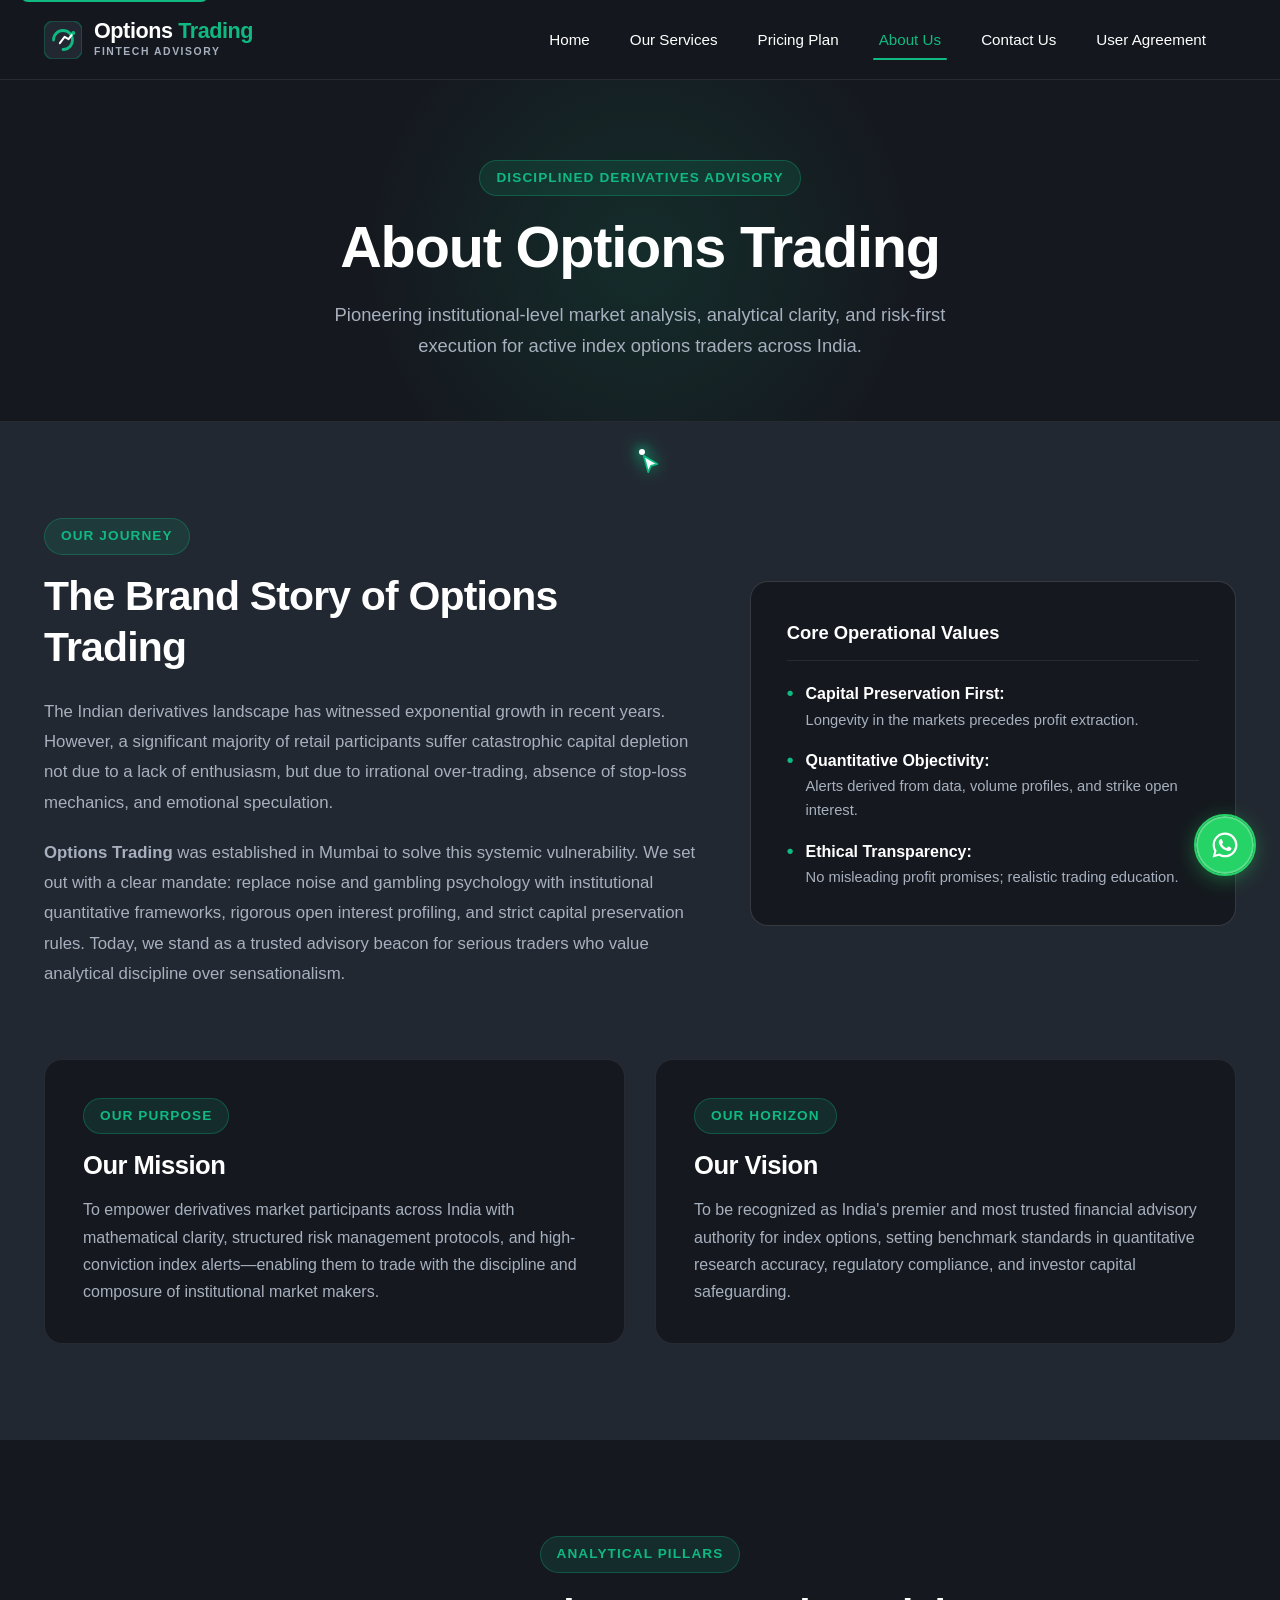
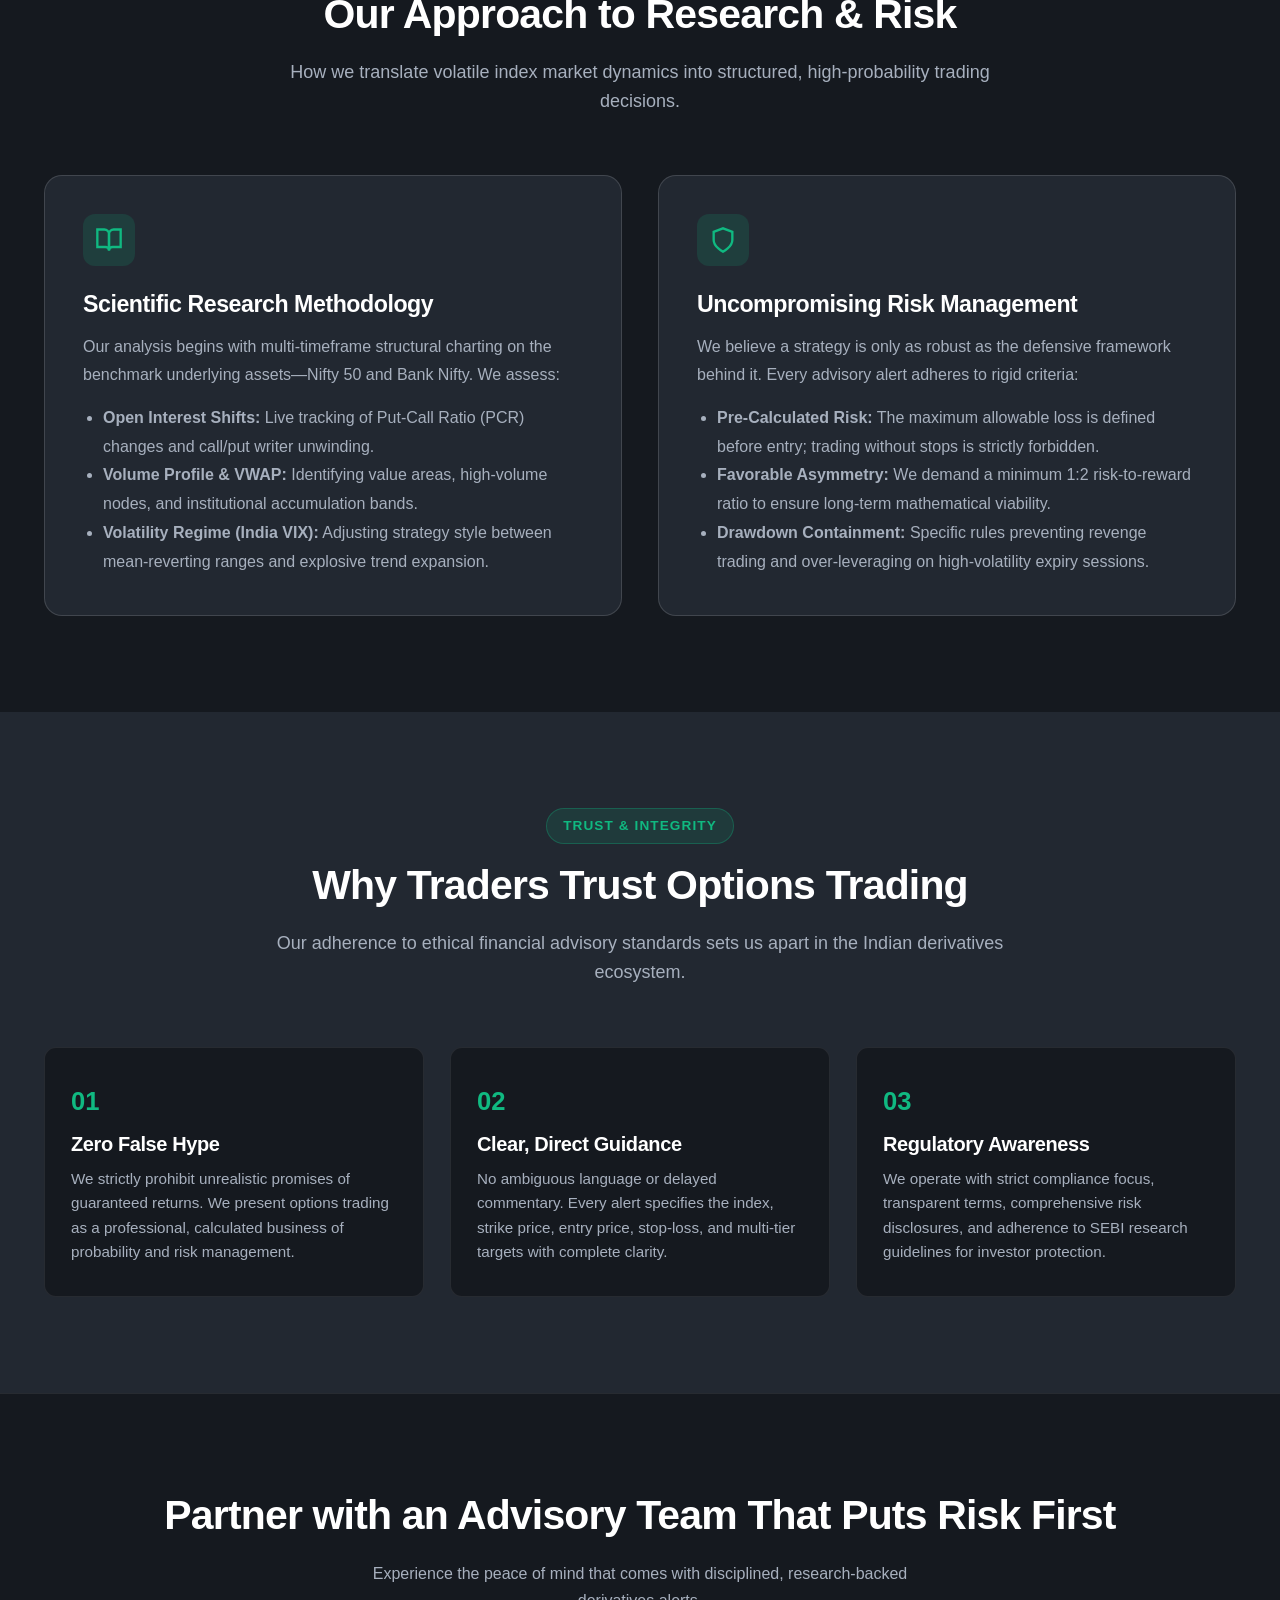
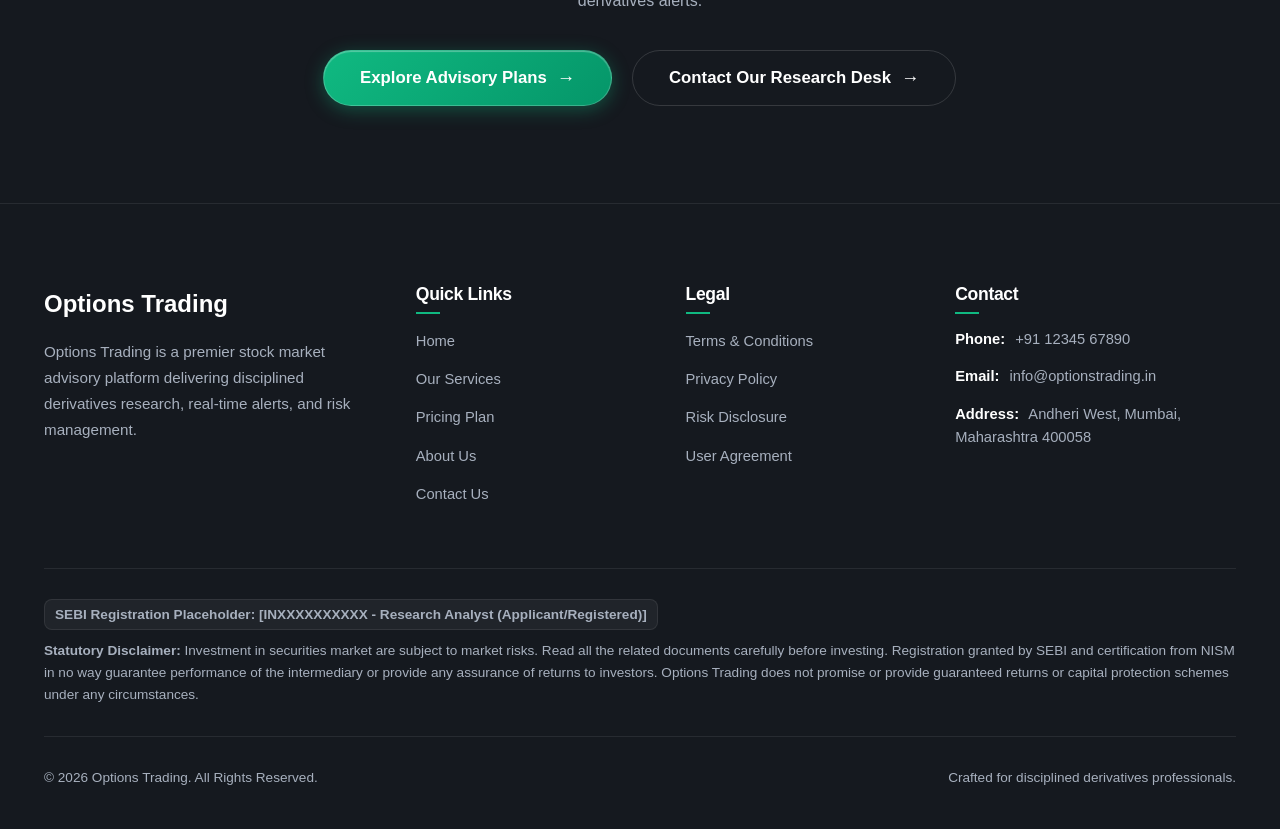
==== commit 898de098: "Update Options Trading website" ====
--- a/about.html
+++ b/about.html
@@ -98,7 +98,7 @@
     <!-- Brand Story & Mission/Vision -->
     <section class="section section-secondary">
       <div class="container">
-        <div style="display: grid; grid-template-columns: 1.1fr 0.9fr; gap: 50px; align-items: center; margin-bottom: 80px;">
+        <div class="about-story-grid">
           <div>
             <div class="badge">Our Journey</div>
             <h2 style="margin-bottom: 24px;">The Brand Story of Options Trading</h2>
@@ -110,27 +110,27 @@
             </p>
           </div>
 
-          <div class="magnetic-card" style="background: var(--bg-primary); border: 1px solid var(--border-light); border-radius: var(--radius-lg); padding: 40px; position: relative;">
-            <div style="font-size: 1.1rem; font-weight: 700; color: #FFFFFF; margin-bottom: 16px; border-bottom: 1px solid var(--border-subtle); padding-bottom: 12px;">
+          <div class="about-values-card magnetic-card">
+            <div class="about-values-title">
               Core Operational Values
             </div>
-            <ul style="list-style: none; display: flex; flex-direction: column; gap: 16px;">
-              <li style="display: flex; gap: 12px; align-items: flex-start;">
-                <span style="color: var(--accent-green); font-weight: 700;">&bull;</span>
+            <ul class="about-values-list">
+              <li class="about-value-item">
+                <span class="about-value-bullet">&bull;</span>
                 <div>
                   <strong style="color: #FFFFFF;">Capital Preservation First:</strong>
                   <span style="color: #A7B0BE; font-size: 0.92rem; display: block;">Longevity in the markets precedes profit extraction.</span>
                 </div>
               </li>
-              <li style="display: flex; gap: 12px; align-items: flex-start;">
-                <span style="color: var(--accent-green); font-weight: 700;">&bull;</span>
+              <li class="about-value-item">
+                <span class="about-value-bullet">&bull;</span>
                 <div>
                   <strong style="color: #FFFFFF;">Quantitative Objectivity:</strong>
                   <span style="color: #A7B0BE; font-size: 0.92rem; display: block;">Alerts derived from data, volume profiles, and strike open interest.</span>
                 </div>
               </li>
-              <li style="display: flex; gap: 12px; align-items: flex-start;">
-                <span style="color: var(--accent-green); font-weight: 700;">&bull;</span>
+              <li class="about-value-item">
+                <span class="about-value-bullet">&bull;</span>
                 <div>
                   <strong style="color: #FFFFFF;">Ethical Transparency:</strong>
                   <span style="color: #A7B0BE; font-size: 0.92rem; display: block;">No misleading profit promises; realistic trading education.</span>
@@ -141,8 +141,8 @@
         </div>
 
         <!-- Mission & Vision Cards -->
-        <div style="display: grid; grid-template-columns: 1fr 1fr; gap: 30px;">
-          <div class="magnetic-card" style="background: var(--bg-primary); border: 1px solid var(--border-subtle); border-radius: var(--radius-lg); padding: 40px;">
+        <div class="about-mission-grid">
+          <div class="about-mission-card magnetic-card">
             <div class="badge">Our Purpose</div>
             <h3 style="font-size: 1.6rem; color: #FFFFFF; margin-bottom: 14px;">Our Mission</h3>
             <p style="color: #A7B0BE; font-size: 1rem; line-height: 1.7;">
@@ -150,7 +150,7 @@
             </p>
           </div>
 
-          <div class="magnetic-card" style="background: var(--bg-primary); border: 1px solid var(--border-subtle); border-radius: var(--radius-lg); padding: 40px;">
+          <div class="about-mission-card magnetic-card">
             <div class="badge">Our Horizon</div>
             <h3 style="font-size: 1.6rem; color: #FFFFFF; margin-bottom: 14px;">Our Vision</h3>
             <p style="color: #A7B0BE; font-size: 1rem; line-height: 1.7;">
@@ -173,9 +173,9 @@
           </p>
         </div>
 
-        <div style="display: grid; grid-template-columns: 1fr 1fr; gap: 40px;">
+        <div class="about-approach-grid">
           <!-- Research Approach -->
-          <div class="magnetic-card" style="background: var(--bg-secondary); border: 1px solid var(--border-light); border-radius: var(--radius-lg); padding: 40px;">
+          <div class="about-approach-card magnetic-card">
             <div style="width: 52px; height: 52px; border-radius: var(--radius-md); background: rgba(16, 185, 129, 0.15); display: flex; align-items: center; justify-content: center; color: var(--accent-green); margin-bottom: 24px;">
               <svg width="28" height="28" viewBox="0 0 24 24" fill="none" stroke="currentColor" stroke-width="2"><path d="M2 3h6a4 4 0 0 1 4 4v14a3 3 0 0 0-3-3H2z"/><path d="M22 3h-6a4 4 0 0 0-4 4v14a3 3 0 0 1 3-3h7z"/></svg>
             </div>
@@ -191,7 +191,7 @@
           </div>
 
           <!-- Risk Approach -->
-          <div class="magnetic-card" style="background: var(--bg-secondary); border: 1px solid var(--border-light); border-radius: var(--radius-lg); padding: 40px;">
+          <div class="about-approach-card magnetic-card">
             <div style="width: 52px; height: 52px; border-radius: var(--radius-md); background: rgba(16, 185, 129, 0.15); display: flex; align-items: center; justify-content: center; color: var(--accent-green); margin-bottom: 24px;">
               <svg width="28" height="28" viewBox="0 0 24 24" fill="none" stroke="currentColor" stroke-width="2"><path d="M12 22s8-4 8-10V5l-8-3-8 3v7c0 6 8 10 8 10z"/></svg>
             </div>
@@ -220,8 +220,8 @@
           </p>
         </div>
 
-        <div style="display: grid; grid-template-columns: repeat(3, 1fr); gap: 28px;">
-          <div class="magnetic-card" style="background: var(--bg-primary); border: 1px solid var(--border-subtle); border-radius: var(--radius-md); padding: 32px;">
+        <div class="about-trust-grid">
+          <div class="about-trust-card magnetic-card">
             <div style="color: var(--accent-green); font-size: 1.6rem; font-weight: 800; margin-bottom: 10px;">01</div>
             <h3 style="font-size: 1.25rem; color: #FFFFFF; margin-bottom: 10px;">Zero False Hype</h3>
             <p style="color: #A7B0BE; font-size: 0.95rem; line-height: 1.6;">
@@ -229,7 +229,7 @@
             </p>
           </div>
 
-          <div class="magnetic-card" style="background: var(--bg-primary); border: 1px solid var(--border-subtle); border-radius: var(--radius-md); padding: 32px;">
+          <div class="about-trust-card magnetic-card">
             <div style="color: var(--accent-green); font-size: 1.6rem; font-weight: 800; margin-bottom: 10px;">02</div>
             <h3 style="font-size: 1.25rem; color: #FFFFFF; margin-bottom: 10px;">Clear, Direct Guidance</h3>
             <p style="color: #A7B0BE; font-size: 0.95rem; line-height: 1.6;">
@@ -237,7 +237,7 @@
             </p>
           </div>
 
-          <div class="magnetic-card" style="background: var(--bg-primary); border: 1px solid var(--border-subtle); border-radius: var(--radius-md); padding: 32px;">
+          <div class="about-trust-card magnetic-card">
             <div style="color: var(--accent-green); font-size: 1.6rem; font-weight: 800; margin-bottom: 10px;">03</div>
             <h3 style="font-size: 1.25rem; color: #FFFFFF; margin-bottom: 10px;">Regulatory Awareness</h3>
             <p style="color: #A7B0BE; font-size: 0.95rem; line-height: 1.6;">
@@ -255,7 +255,7 @@
         <p style="max-width: 600px; margin: 0 auto 36px auto; color: #A7B0BE;">
           Experience the peace of mind that comes with disciplined, research-backed derivatives alerts.
         </p>
-        <div style="display: flex; justify-content: center; gap: 20px; flex-wrap: wrap;">
+        <div class="about-cta-buttons">
           <a href="pricing.html" class="btn btn-primary btn-lg magnetic-btn">
             Explore Advisory Plans <span class="btn-arrow" aria-hidden="true">&rarr;</span>
           </a>
--- a/css/style.css
+++ b/css/style.css
@@ -54,6 +54,9 @@
   scroll-behavior: smooth;
   -webkit-font-smoothing: antialiased;
   -moz-osx-font-smoothing: grayscale;
+  overflow-x: hidden;
+  width: 100%;
+  max-width: 100%;
 }
 
 body {
@@ -66,6 +69,8 @@
   min-height: 100vh;
   display: flex;
   flex-direction: column;
+  width: 100%;
+  max-width: 100%;
 }
 
 /* Custom Cursor Rules */
@@ -463,28 +468,31 @@
   background: rgba(0, 0, 0, 0.7);
   backdrop-filter: blur(4px);
   -webkit-backdrop-filter: blur(4px);
-  z-index: 9995;
+  z-index: 9998;
   opacity: 0;
+  visibility: hidden;
   pointer-events: none;
-  transition: opacity 0.3s ease;
+  transition: opacity 0.3s ease, visibility 0.3s ease;
 }
 
 .menu-backdrop.is-active {
   opacity: 1;
+  visibility: visible;
   pointer-events: auto;
 }
 
 /* Body lock when mobile menu is open */
 body.menu-open {
-  overflow: hidden;
+  overflow: hidden !important;
+  touch-action: none;
 }
 
 /* Hide floating WhatsApp button when mobile drawer is open so it does not interfere or overlap */
 body.menu-open .floating-whatsapp-wrap {
+  display: none !important;
   opacity: 0 !important;
   pointer-events: none !important;
   visibility: hidden !important;
-  transition: opacity 0.2s ease, visibility 0.2s ease;
 }
 
 /* Buttons & CTA (Reference Magnetic Style) */
@@ -1716,6 +1724,7 @@
   background: var(--bg-primary);
   border-bottom: 1px solid var(--border-subtle);
   position: relative;
+  overflow: hidden;
 }
 
 .page-header-glow {
@@ -1724,6 +1733,7 @@
   left: 50%;
   transform: translateX(-50%);
   width: 700px;
+  max-width: 100vw;
   height: 350px;
   background: radial-gradient(circle, rgba(16, 185, 129, 0.12) 0%, transparent 70%);
   pointer-events: none;
@@ -2048,8 +2058,8 @@
   .nav-menu {
     position: fixed;
     top: var(--header-height);
-    right: -100%;
-    width: min(320px, 85vw);
+    right: 0;
+    width: min(300px, 82vw);
     height: calc(100vh - var(--header-height));
     background-color: var(--bg-secondary);
     border-left: 1px solid var(--border-light);
@@ -2057,16 +2067,22 @@
     align-items: stretch;
     padding: 24px 18px;
     gap: 10px;
-    transition: right 0.35s cubic-bezier(0.16, 1, 0.3, 1);
+    transform: translateX(105%);
+    opacity: 0;
+    visibility: hidden;
+    pointer-events: none;
+    transition: transform 0.32s cubic-bezier(0.16, 1, 0.3, 1), opacity 0.25s ease, visibility 0.32s ease;
     box-shadow: -12px 0 36px rgba(0, 0, 0, 0.6);
     z-index: 10001;
     overflow-y: auto;
     -webkit-overflow-scrolling: touch;
+  }
+
+  .nav-menu.is-active {
+    transform: translateX(0);
+    opacity: 1;
+    visibility: visible;
     pointer-events: auto;
-  }
-
-  .nav-menu.is-active {
-    right: 0;
   }
 
   .nav-menu .nav-item {
@@ -2276,3 +2292,482 @@
     font-size: 1.2rem;
   }
 }
+
+/* ==========================================================================
+   SERVICES DETAILED CARDS (services.html)
+   Responsive, clean layout preventing text overflow & bloated buttons
+   ========================================================================== */
+.service-detail-card {
+  background: var(--bg-primary);
+  border: 1px solid var(--border-light);
+  border-radius: var(--radius-lg);
+  padding: 42px 40px;
+  position: relative;
+  transition: border-color var(--transition-fast), box-shadow var(--transition-fast);
+}
+
+.service-detail-card:hover {
+  border-color: rgba(16, 185, 129, 0.4);
+  box-shadow: 0 12px 36px rgba(0, 0, 0, 0.4);
+}
+
+.service-detail-header {
+  display: flex;
+  justify-content: space-between;
+  align-items: center;
+  flex-wrap: wrap;
+  gap: 20px;
+  margin-bottom: 24px;
+}
+
+.service-detail-title-wrap {
+  display: flex;
+  align-items: center;
+  gap: 18px;
+  flex: 1 1 320px;
+}
+
+.service-detail-num {
+  font-size: 0.82rem;
+  font-weight: 700;
+  color: var(--accent-green);
+  text-transform: uppercase;
+  letter-spacing: 0.12em;
+  margin-bottom: 4px;
+}
+
+.service-detail-heading {
+  font-size: clamp(1.4rem, 3.2vw, 1.85rem);
+  color: #FFFFFF;
+  line-height: 1.25;
+  margin-bottom: 4px;
+}
+
+.service-detail-tagline {
+  color: var(--accent-green);
+  font-weight: 600;
+  font-size: 0.96rem;
+}
+
+.service-detail-btn {
+  white-space: nowrap;
+  flex-shrink: 0;
+}
+
+.service-detail-desc {
+  color: #A7B0BE;
+  font-size: 1.05rem;
+  line-height: 1.8;
+  margin-bottom: 24px;
+}
+
+.service-detail-features {
+  display: grid;
+  grid-template-columns: repeat(3, 1fr);
+  gap: 20px;
+  background: rgba(34, 40, 49, 0.6);
+  padding: 24px;
+  border-radius: var(--radius-md);
+  border: 1px solid var(--border-subtle);
+}
+
+.service-feature-item strong {
+  color: #FFFFFF;
+  display: block;
+  font-size: 0.98rem;
+  margin-bottom: 6px;
+}
+
+.service-feature-item p {
+  font-size: 0.92rem;
+  color: #A7B0BE;
+  line-height: 1.6;
+  margin: 0;
+}
+
+@media (max-width: 1024px) {
+  .service-detail-card {
+    padding: 32px 26px;
+  }
+  .service-detail-features {
+    grid-template-columns: repeat(3, 1fr);
+    gap: 16px;
+    padding: 20px;
+  }
+}
+
+@media (max-width: 768px) {
+  .service-detail-card {
+    padding: 24px 18px;
+    border-radius: var(--radius-md);
+  }
+  .service-detail-header {
+    flex-direction: column;
+    align-items: stretch;
+    gap: 16px;
+  }
+  .service-detail-title-wrap {
+    gap: 14px;
+    flex: 1 1 100%;
+  }
+  .service-detail-btn {
+    width: 100%;
+    justify-content: center;
+  }
+  .service-detail-features {
+    grid-template-columns: 1fr;
+    gap: 16px;
+    padding: 16px;
+  }
+  .service-detail-desc {
+    font-size: 0.98rem;
+    line-height: 1.7;
+    margin-bottom: 20px;
+  }
+}
+
+@media (max-width: 480px) {
+  .service-detail-card {
+    padding: 20px 14px;
+  }
+  .service-detail-title-wrap {
+    flex-direction: column;
+    align-items: flex-start;
+    gap: 12px;
+  }
+}
+
+/* ==========================================================================
+   ABOUT US RESPONSIVE SYSTEM (about.html)
+   Fixes squished text & 1-2 words per line on mobile
+   ========================================================================== */
+.about-story-grid {
+  display: grid;
+  grid-template-columns: 1.15fr 0.85fr;
+  gap: 48px;
+  align-items: center;
+  margin-bottom: 70px;
+}
+
+.about-values-card {
+  background: var(--bg-primary);
+  border: 1px solid var(--border-light);
+  border-radius: var(--radius-lg);
+  padding: 36px;
+  position: relative;
+}
+
+.about-values-title {
+  font-size: 1.15rem;
+  font-weight: 700;
+  color: #FFFFFF;
+  margin-bottom: 20px;
+  border-bottom: 1px solid var(--border-subtle);
+  padding-bottom: 12px;
+}
+
+.about-values-list {
+  list-style: none;
+  display: flex;
+  flex-direction: column;
+  gap: 16px;
+}
+
+.about-value-item {
+  display: flex;
+  gap: 12px;
+  align-items: flex-start;
+}
+
+.about-value-bullet {
+  color: var(--accent-green);
+  font-weight: 700;
+  font-size: 1.2rem;
+  line-height: 1;
+  margin-top: 2px;
+}
+
+.about-mission-grid {
+  display: grid;
+  grid-template-columns: 1fr 1fr;
+  gap: 30px;
+}
+
+.about-mission-card {
+  background: var(--bg-primary);
+  border: 1px solid var(--border-subtle);
+  border-radius: var(--radius-lg);
+  padding: 38px;
+}
+
+.about-approach-grid {
+  display: grid;
+  grid-template-columns: 1fr 1fr;
+  gap: 36px;
+}
+
+.about-approach-card {
+  background: var(--bg-secondary);
+  border: 1px solid var(--border-light);
+  border-radius: var(--radius-lg);
+  padding: 38px;
+}
+
+.about-trust-grid {
+  display: grid;
+  grid-template-columns: repeat(3, 1fr);
+  gap: 26px;
+}
+
+.about-trust-card {
+  background: var(--bg-primary);
+  border: 1px solid var(--border-subtle);
+  border-radius: var(--radius-md);
+  padding: 32px 26px;
+}
+
+.about-cta-buttons {
+  display: flex;
+  justify-content: center;
+  gap: 20px;
+  flex-wrap: wrap;
+}
+
+@media (max-width: 1024px) {
+  .about-story-grid {
+    grid-template-columns: 1fr;
+    gap: 36px;
+    margin-bottom: 50px;
+  }
+  .about-trust-grid {
+    grid-template-columns: repeat(2, 1fr);
+  }
+}
+
+@media (max-width: 768px) {
+  .about-story-grid {
+    grid-template-columns: 1fr;
+    gap: 28px;
+    margin-bottom: 40px;
+  }
+  .about-values-card {
+    padding: 24px 18px;
+  }
+  .about-mission-grid {
+    grid-template-columns: 1fr;
+    gap: 20px;
+  }
+  .about-mission-card {
+    padding: 26px 18px;
+  }
+  .about-approach-grid {
+    grid-template-columns: 1fr;
+    gap: 24px;
+  }
+  .about-approach-card {
+    padding: 26px 18px;
+  }
+  .about-trust-grid {
+    grid-template-columns: 1fr;
+    gap: 16px;
+  }
+  .about-trust-card {
+    padding: 24px 18px;
+  }
+  .about-cta-buttons {
+    flex-direction: column;
+    width: 100%;
+  }
+  .about-cta-buttons .btn {
+    width: 100%;
+    justify-content: center;
+  }
+}
+
+/* ==========================================================================
+   PACKAGE COMPARISON MATRIX (pricing.html)
+   High-converting, polished comparison with sticky column & tier highlights
+   ========================================================================== */
+.matrix-mobile-hint {
+  display: none;
+  align-items: center;
+  justify-content: center;
+  gap: 8px;
+  font-size: 0.85rem;
+  color: var(--accent-green);
+  margin-bottom: 14px;
+  font-weight: 500;
+  text-align: center;
+}
+
+@media (max-width: 900px) {
+  .matrix-mobile-hint {
+    display: flex;
+  }
+}
+
+.comparison-matrix-wrapper {
+  background: var(--bg-secondary);
+  border: 1px solid var(--border-light);
+  border-radius: var(--radius-lg);
+  overflow-x: auto;
+  -webkit-overflow-scrolling: touch;
+  box-shadow: 0 16px 40px rgba(0, 0, 0, 0.4);
+  position: relative;
+  max-width: 100%;
+}
+
+.comparison-table {
+  width: 100%;
+  border-collapse: separate;
+  border-spacing: 0;
+  min-width: 680px;
+  text-align: left;
+}
+
+.comparison-table th,
+.comparison-table td {
+  padding: 18px 20px;
+  border-bottom: 1px solid var(--border-subtle);
+  vertical-align: middle;
+}
+
+.comparison-table thead tr th {
+  background: rgba(21, 25, 31, 0.95);
+  border-bottom: 2px solid var(--border-emerald);
+  position: relative;
+}
+
+.matrix-th-feature {
+  width: 28%;
+  color: #FFFFFF;
+  font-size: 1.05rem;
+  font-weight: 700;
+}
+
+.matrix-th-plan {
+  width: 24%;
+  text-align: center;
+}
+
+.matrix-th-featured {
+  background: linear-gradient(180deg, rgba(16, 185, 129, 0.18) 0%, rgba(34, 40, 49, 0.95) 100%) !important;
+  border-top: 2px solid var(--accent-green);
+  border-left: 1px solid var(--border-emerald);
+  border-right: 1px solid var(--border-emerald);
+  position: relative;
+}
+
+.matrix-popular-ribbon {
+  display: inline-block;
+  background: var(--accent-green);
+  color: #15191F;
+  font-size: 0.7rem;
+  font-weight: 800;
+  padding: 3px 10px;
+  border-radius: var(--radius-pill);
+  letter-spacing: 0.08em;
+  text-transform: uppercase;
+  margin-bottom: 6px;
+}
+
+.plan-header-name {
+  font-size: 1.25rem;
+  font-weight: 800;
+  color: #FFFFFF;
+  line-height: 1.2;
+}
+
+.plan-header-price {
+  font-size: 1.35rem;
+  font-weight: 800;
+  color: #FFFFFF;
+  margin-top: 4px;
+}
+
+.plan-header-price span {
+  font-size: 0.85rem;
+  font-weight: 500;
+  color: var(--text-secondary);
+}
+
+.plan-header-badge-sub {
+  font-size: 0.78rem;
+  color: var(--text-secondary);
+  margin-top: 4px;
+  text-transform: uppercase;
+  letter-spacing: 0.05em;
+  font-weight: 600;
+}
+
+.matrix-feature-name {
+  font-size: 0.95rem;
+  font-weight: 600;
+  color: #FFFFFF;
+}
+
+.matrix-cell {
+  text-align: center;
+  font-size: 0.92rem;
+  color: var(--text-secondary);
+}
+
+.matrix-cell-featured {
+  background: rgba(16, 185, 129, 0.05);
+  border-left: 1px solid rgba(16, 185, 129, 0.25);
+  border-right: 1px solid rgba(16, 185, 129, 0.25);
+  font-weight: 600;
+}
+
+.comparison-table tbody tr:hover td {
+  background-color: rgba(255, 255, 255, 0.02);
+}
+
+.comparison-table tbody tr:hover .matrix-cell-featured {
+  background-color: rgba(16, 185, 129, 0.09);
+}
+
+.matrix-check {
+  display: inline-flex;
+  align-items: center;
+  justify-content: center;
+  width: 26px;
+  height: 26px;
+  border-radius: 50%;
+  background: rgba(16, 185, 129, 0.15);
+  color: var(--accent-green);
+  font-weight: 800;
+  font-size: 0.95rem;
+}
+
+.matrix-dash {
+  color: #64748B;
+  font-size: 1.1rem;
+}
+
+.matrix-tag {
+  display: inline-block;
+  padding: 4px 10px;
+  border-radius: var(--radius-pill);
+  font-size: 0.82rem;
+  font-weight: 600;
+}
+
+.tag-emerald {
+  background: rgba(16, 185, 129, 0.16);
+  color: var(--accent-green);
+  border: 1px solid rgba(16, 185, 129, 0.35);
+}
+
+.comparison-table tfoot td {
+  padding: 22px 20px;
+  background: rgba(21, 25, 31, 0.95);
+  border-bottom: none;
+}
+
+.comparison-table tfoot .matrix-cell-featured {
+  background: linear-gradient(0deg, rgba(16, 185, 129, 0.15) 0%, rgba(21, 25, 31, 0.95) 100%);
+  border-left: 1px solid var(--border-emerald);
+  border-right: 1px solid var(--border-emerald);
+  border-bottom: 2px solid var(--accent-green);
+}
